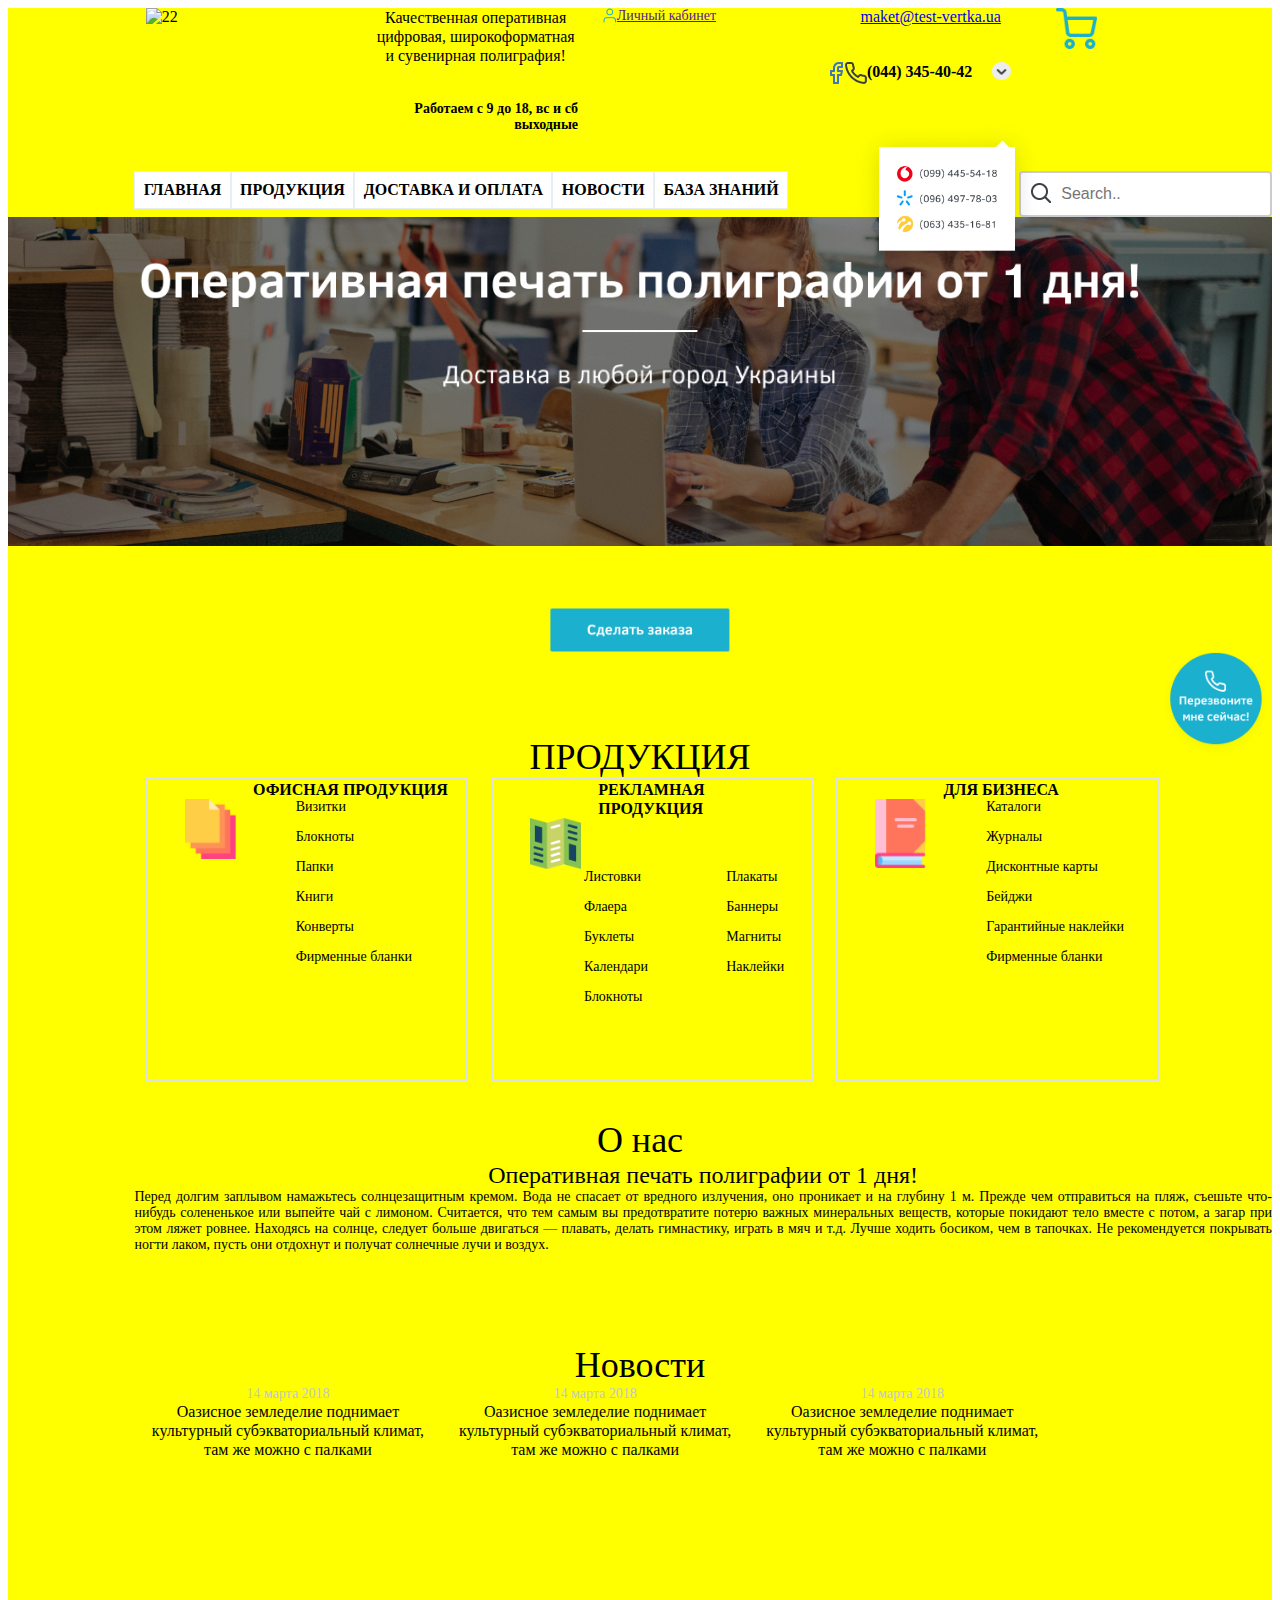
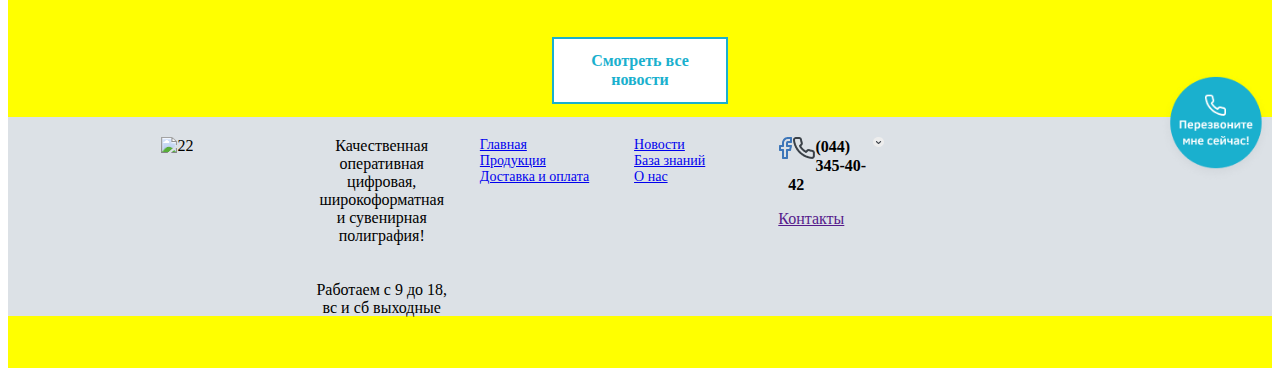
==== myPage/index.html @ 3abbef98 "make full page with all css for all width" ====
<!DOCTYPE html>
<html>
	<head>
	   <meta name="viewport" content="width=device-width, initial-scale=1" >
	  <link rel="stylesheet" href="style.css"type="text/css"/ 
	  <!--[if lt IE 9]>
    <script>
      var e = ("article,aside,figcaption,figure,footer,header,hgroup,nav,section,time").split(',');
      for (var i = 0; i < e.length; i++) {
        document.createElement(e[i]);
      }
    </script>
    <![endif]-->
  </head>
	  <body>
	  <div class="first">
	  
			<div class="header">
			<div class="row1p">
				<div id="up">
					<div class="littleh">
					<img class="print" src="img/logo.png" alt="22">
					</div>
					<div class="littleh">
					<span class="textnew">Качественная оперативная цифровая, широкоформатная и сувенирная полиграфия!</span><br><br>
					<span class="texthead"> Работаем с 9 до 18, вс и сб выходные </span>
					</div>
					<div class="littleh">
					<img class="left" src="img/user.png" alt="22">
					<a href="">
							<span id="room">Личный кабинет</span>
					</a>
					</div>
					<div class="littleh">
					<a href="maket@test-vertka.ua">
							<span>maket@test-vertka.ua</span>
						  </a>
						  <br>
						  <br>
						   <div id="phone">
						  <img class="left" src="img/facebook.png" alt="22">
						  <img class="left" src="img/phone.png" alt="22">
						  <img class="right" src="img/Group 2.png" alt="22">
						  <span class="phone">(044) 345-40-42</span>
						  
						  
						  </div>
						  
						  
					</div>
					<div class="littleh">
					<img id="shop"
					src="img/shopping-cart.png" alt="22">
					</div>
					</div>
					</div>
					
				</div>
		<div class="map">
		<div class="row1p">
					<div id="button2">
					
					
					<button class="button2">
							<span class="textdown">ГЛАВНАЯ</span>
						  </button>
					
					
					<button class="button2">
							<span class="textdown">ПРОДУКЦИЯ</span>
						  </button>
					
					
					<button class="button2">
							<span class="textdown">ДОСТАВКА И ОПЛАТА</span>
						  </button>
					
					
					<button class="button2">
							<span class="textdown">НОВОСТИ</span>
						  </button>
					
					
					
					<button class="button2">
							<span class="textdown" >БАЗА ЗНАНИЙ</span>
						  </button>
						 
					
					

					
				</div>
				</div>
		<img  id="Phonesimg"src="img/Phones.png" alt="22">
							<div id="search">
						<form>
							<input type="text" name="search" placeholder="Search..">
						</form>
					</div>
		<img  id="H1"src="img/H1 Text.png" alt="23">	
		<img id="H2" src="img/H2 Text.png" alt="23">
		<img id="imgbutt" src="img/Button_Big_hover.png" alt="23">
		<img  class="imgcall" src="img/Перезвоните мне.png" alt="22">
		
			<img id="imgLine" src="img/Line.png" alt="22">
		
		
		
		<img  id="Rectangleimg"src="img/Rectangle.png" alt="22">
		
		
		</div>
		<div class="product">
			<span id="toprod" class="maintext">ПРОДУКЦИЯ</span>
			<div class="row1p">
						<div class="littlep">
							<span class="mainprod">ОФИСНАЯ ПРОДУКЦИЯ</span>
							<div class="image">
								<img class="leftp" src="img/blank-page.png" alt="22">
							</div>
							<span class="prodtext">Визитки<p>Блокноты<p>Папки<p>Книги<p>Конверты<p>Фирменные бланки</span>
						</div>
						<div class="littlep">
							<span class="mainprod">РЕКЛАМНАЯ ПРОДУКЦИЯ</span>
							<div class="image">
								<img class="leftp" src="img/road-map.png" alt="22">
							</div>
							<div class="row2">
								<div class="row21">
									<span class="prodtext">Листовки<p>Флаера<p>Буклеты<p>Календари<p>Блокноты</span>
								</div>
								<div class="row21">
									<span class="prodtext">Плакаты<p>Баннеры<p>Магниты<p>Наклейки</span>
									
								</div>
							</div>
							</div>
						<div class="littlep">
							<span class="mainprod">ДЛЯ БИЗНЕСА</span>
							<div class="image">
								<img class="leftp" src="img/e-reader.png" alt="22">
							</div>
							<span class="prodtext">Каталоги<p>Журналы<p>Дисконтные карты<p>Бейджи<p>Гарантийные наклейки<p>Фирменные бланки</span>
						</div>
						
					</div>
				</div>
				
			<div class="about">
			<span id="topay" class="maintext" id="toabout">О нас</span>
			<div class="row1p">
			<span id="mainabout">Оперативная печать полиграфии от 1 дня!</span>
			<span id="textabout">Перед долгим заплывом намажьтесь солнцезащитным кремом. Вода не спасает от вредного излучения, оно проникает и на глубину 1 м.
Прежде чем отправиться на пляж, съешьте что-нибудь солененькое или выпейте чай с лимоном. Считается, что тем самым вы предотвратите потерю важных минеральных веществ, которые покидают тело вместе с потом, а загар при этом ляжет ровнее. Находясь на солнце, следует больше двигаться — плавать, делать гимнастику, играть в мяч и т.д. Лучше ходить босиком, чем в тапочках. Не рекомендуется покрывать ногти лаком, пусть они отдохнут и получат солнечные лучи и воздух.</span>
			</div>
			</div>
			<div class="news" >
			<span id="tonews" class="maintext">Новости</span>
			<div class="row1p">
					<div class="littlen">
						<span class="mainnew">14 марта 2018</span>
						
						<span class="textnew" >Оазисное земледелие поднимает культурный субэкваториальный климат, там же можно с палками</span>
						
					</div>
					<div class="littlen">
						<span class="mainnew">14 марта 2018</span>
						
						
								<span class="textnew">Оазисное земледелие поднимает культурный субэкваториальный климат, там же можно с палками</span>
								
							</div>
							
						
					<div class="littlen">
						<span class="mainnew">14 марта 2018</span>
						
						
								<span class="textnew">Оазисное земледелие поднимает культурный субэкваториальный климат, там же можно с палками</span>
					</div>
					
				</div>
		</div>
		<div id="butt">
		<button class="button1">Смотреть все новости</button>
		</div>
					
			<div class="footer">
			<img  class="imgcallf" src="img/Перезвоните мне.png" alt="22">
				<div class="row1p">
				<div class="littlef">
					<div class="print">
					<img src="img/logo.png" alt="22">
					</div>
					</div>
					<div class="littlef">
						<span class="none"class="textnew">Качественная оперативная цифровая, широкоформатная и сувенирная полиграфия!</span><br><br>
						<span class="none"class="texthead"> Работаем с 9 до 18, вс и сб выходные </span>
					</div>
					
					<div class="littlef">
					<a href="#tomain">
							<span id="room">Главная</span>
						  </a>
						  <a href="#toprod">
							<span id="room">Продукция</span>
						  </a>
						  <a href="#todeliv">
							<span id="room">Доставка и оплата</span>
						  </a>
					</div>
					<div class="littlef">
					<a href="#tonews">
							<span id="room">Новости</span>
						  </a>
						  <a href="#topay">
							<span id="room">База знаний</span>
						  </a>
						  <a href="#toabout">
							<span id="room">О нас</span>
						  </a>
					</div>
					<div class="littlef">
					<div id="phonef">
					<img class="left" src="img/facebook.png" alt="22">
						  <img class="left" src="img/phone.png" alt="22">
						  <img class="right" src="img/Group 2.png" alt="22">
						  <span class="phone">(044) 345-40-42</span>
						  <a href="">
							<p>Контакты</p>
						  </a>
						 </div> 
						  
					</div>
				</div>
			</div>
			</div>
			</div>
	  	   </body>
</html>
---- myPage/style.css ----
@media (min-width: 1000px) {
 .first{
	 background-color:yellow;
	max-width:1920px;
	min-height:1960px;
}
 .imgcall{
		width:9%;
	position: absolute;
        top: 442px;
        left: 85%;
        margin-right: -50%;
        transform: translate(-50%, -50%);
		height:auto;
	}
	.imgcallf{
		width:9%;
	position: absolute;
        top: 442px;
        left: 85%;
        margin-right: -50%;
        transform: translate(-50%, -50%);
		height:auto;
	}				

//-webkit-box-sizing:border-box;
/*-moz-box-sizing:border-box;
-box-sizing:border-box;*/





img{
	display:inline-block;
	height:auto;
}

span{
	display:block;
	margin:0 auto;
	text-align: center;
}
.footer{
	padding:20px;
	width: 100%px;
	height:159px;
	background-color: #DCE1E6;
	}
	.header{
	width: 100%;
	height:163px;
	}
	
	.product{
	width: 100%;
	height:383px;

	}
	.about{
	width: 100%;	
	height:225px;	
	}
	.news{
	width: 100%;
	height:280px;	
	}
	.row1p{
	
	margin-left:10%;
	}
	.littlep{
	float:left;
	width:25%;
	height:300px;
	margin-left:1%;
	margin-right:1%;
	border:	2px solid #DCE1E6;
	padding-left:3%;
	}
	.littlen{
	float:left;
	width:25%;
	height:25%;
	margin-left:1%;
margin-right:1%;
	}
	.littlen:hover{
	border: 2px solid #1AB0CE;
		
	}
	.littleh{
		float:left;
	width:18%;
margin-left:1%;
margin-right:1%;
border:	#DCE1E6;
	}
	.print{
		width:100%;
		height:auto;
	}
	.littlef{
		float:left;
	width:12%;
margin-left:1%;
margin-right:1%;
border:	#DCE1E6;
	}
	#up{
	height:120px;	
	}
	
	.downlit1{
	float:left;
	width:8%;
	border:	#DCE1E6;
	}
	.textdown{
	text-align:center;	
	}
	.phone{
	font-family:Clear Sans;
	font-weight:bold;
	font-size:16px;
	line-height:19px;
	text-align:left;
	margin-left: 10px;	
	margin-right: 10px;	
	}
	.row2{
	width:100%;	
	float:left;
	}
	.row21{
	width:50%;
	float:left;
	}
	.prodtext{
		font-family:Clear Sans;
		font-style:Regular;
		font-size:14px;
		line-height:16px;
		text-align:left;
		margin-left: 40%;	
				}
	.maintext{
					
		font-family:Clear Sans;
		font-style:Regular;
		font-size:36px;
		line-height:42px;
		text-align:center;
				}
	#mainabout{
				
		font-family:Clear Sans;
		font-style:Regular;
		font-size:24px;
		line-height:28px;
		text-align:center;
				}
				#textabout{
		font-family:Clear Sans;
		font-style:Regular;
		font-size:14px;
		line-height:16px;
		text-align:justify;
					
				}
				.mainprod{
		font-family:Clear Sans;
		font-weight:bold;
		font-size:16px;
		line-height:19px;
		text-align:left;
		margin-left: 25%;		
				}
				.mainnew{
		font-family:Clear Sans;
		font-style:Regular;
		font-size:14px;
		line-height:16px;
		text-align:center;
		color:#BEC7D1;
				}
				.textnew{
		font-family:Clear Sans;
		font-style:Regular;
		font-size:16px;
		line-height:19px;
		text-align:center;
				}
				.textnew:hover{
		color: #1AB0CE;
		text-decoration: underline;
				}
				#room{
		 margin-left: 10px;	
		font-family:Clear Sans;
		font-style:Regular;
		font-size:14px;
		line-height:16px;
		text-align:justify;
				}
				.texthead{
		font-family:Clear Sans;
		font-weight:bold;
		font-size:14px;
		line-height:16px;
		text-align:right;
				}
				#butt{
				text-align: center;	
				
				}
				.button1 {
				width:14%;	
		font-family: Clear Sans;
		font-weight: Bold;
		font-size: 16px;
		line-height: 19px;
		text-align: Center;			
		position: relative;
		display: inline-block;
		margin: 0 auto;
		padding:1%;
		margin:1%;
		background-color: white;
		color: #1AB0CE;
		border: 2px solid #1AB0CE;
		text-align:center;
				}
				.button2 {
					
	 display: inline; /* Отображать как строчный элемент */
     font-family:Clear Sans;
	font-weight:bold;
	font-size:16px;
	line-height:19px;
	text-align:center;
    padding: 1%;				
	float: left;
	background-color: white;
    border: 1px solid #E8EDF2;
				}
			.button2:hover {
border: 1px solid #1AB0CE;
color: #1AB0CE;
}

#button2{
	
	width:74%;
text-align:left;
float:left;

}	
	.left{
	float:left;	
	margin-left:1%;
		}
	.leftp{
		width:18%;
	float:left;	
	margin-left:1%;
	height:auto;
	}
	.right{
		width:10%;
	float:right;
margin-left:1%;	
height:auto;
	}
	#imgbutt{
		width:14%;
	position: absolute;
        top: 70%;
        left: 50%;
        margin-right: -50%;
        transform: translate(-50%, -50%);
		height:auto;
	}
	.imgcall{
		width:9%;
	position: absolute;
        margin-top:260px;
        left: 95%;
        margin-right: -50%;
        transform: translate(-50%, -50%);
		height:auto;
	}
	.imgcallf{
		width:9%;
		position: absolute;
       top:1726px;
        left: 95%;
        margin-right: -50%;
        transform: translate(-50%, -50%);	
		height:auto;
	}
	#imgLine{
	width:9%;		
	position: absolute;
        margin-top: 160px;
        left: 50%;
        margin-right: -50%;
        transform: translate(-50%, -50%);
		height:auto;
	}
	
	.map{
	width: 100%;
	height:565px;
	
	}
	
	
	#shop{
	width:20%;
	height:auto;	
	}
	#Rectangleimg{
width:100%;	
margin:0 10px 10px 0;	
height:auto;
	}
	#Phonesimg{
	width:15%;		
	position: absolute;
        top: 22%;
        left: 74%;
        margin-right: -50%;
        transform: translate(-50%, -50%);	
		height:auto;
	}
	#phone{
	width:89%;	
	}
	#phonef{
	width:80%;	
	}
	input[type=text] {
    width: 100%;
    box-sizing: border-box;
    border: 2px solid #ccc;
    border-radius: 4px;
    font-size: 16px;
    background-color: white;
    background-image: url('img/search.png');
    background-position: 10px 10px; 
    background-repeat: no-repeat;
    padding: 12px 20px 12px 40px;
}
#search{
float:right;
	width:20%;
}
#H1{
width:78%;
	position: absolute;
       
		margin-top:113px;
        left: 50%;
        margin-right: -50%;
        transform: translate(-50%, -50%);
		height:auto;	
}
#H2{
width:48%;
	position: absolute;
        margin-top:201px;
        left: 50%;
        margin-right: -50%;
        transform: translate(-50%, -50%);
		height:auto;	
}
}

/*ноутбуки*/
@media (min-width: 768px) and (max-width: 999px) {
 .first{
	background-color:red;
	max-width:990px;
	min-height:1515px;
	
} 
.header{
	width: 100%;
	height:163px;
	}
 .map{
	width: 100%;
	height:310px;
	}
	#imgbutt{
		width:14%;
	position: absolute;
        top: 61%;
        left: 50%;
        margin-right: -50%;
        transform: translate(-50%, -50%);
		height:auto;
	}
	#imgLine{
	width:9%;		
	position: absolute;
        margin-top: 138px;
        left: 50%;
        margin-right: -50%;
        transform: translate(-50%, -50%);
		height:auto;
	}
.littlep{
	float:left;
	width:25%;
	height:264px;
	margin-left:1%;
	margin-right:1%;
	border:	2px solid #DCE1E6;
	padding-left:3%;
	}
	.product{
	width: 100%;
	height:310px;

	}
	.about{
	width: 100%;	
	height:200px;	
	}
	.row1p{
	
	margin-left:10%;
	}
	.news{
	width: 100%;
	height:187px;	
	}
	.button1 {
				width:23%;	
		font-family: Clear Sans;
		font-weight: Bold;
		font-size: 16px;
		line-height: 19px;
		text-align: Center;			
		position: relative;
		display: inline-block;
		margin: 0 auto;
		padding:1%;
		margin:1%;
		background-color: white;
		color: #1AB0CE;
		border: 2px solid #1AB0CE;
		text-align:center;
				}
				.footer{
	padding:10px;
	width: 100%;
	height:100px;
	background-color: #DCE1E6;
}
.button2 {
					
	 display: inline; /* Отображать как строчный элемент */
     font-family:Clear Sans;
	font-weight:bold;
	font-size:8px;
	line-height:19px;
	text-align:center;
    padding: 1%;				
	float: left;
	background-color: white;
    border: 1px solid #E8EDF2;
				}
				#phone{
	width:30%;	
	}
	.littlen{
	float:left;
	width:25%;
	height:25%;
	margin-left:1%;
margin-right:1%;
	}
	.littlen:hover{
	border: 2px solid #1AB0CE;
		
	}
	.littleh{
		float:left;
	width:18%;
margin-left:1%;
margin-right:1%;
border:	#DCE1E6;
	}
	.print{
		width:100%;
		height:auto;
	}
	.littlef{
		float:left;
	width:12%;
margin-left:1%;
margin-right:1%;
border:	#DCE1E6;
	}
	#up{
	height:120px;	
	}
	
	.downlit1{
	float:left;
	width:8%;
	border:	#DCE1E6;
	}
	.textdown{
	text-align:center;	
	}
	.phone{
	font-family:Clear Sans;
	font-weight:bold;
	font-size:10px;
	line-height:19px;
	text-align:left;
	margin-left: 10px;	
	margin-right: 10px;	
	}
.row2{
	width:100%;	
	float:left;
	}
	.row21{
	width:50%;
	float:left;
	}
	.prodtext{
		font-family:Clear Sans;
		font-style:Regular;
		font-size:14px;
		line-height:16px;
		text-align:left;
		margin-left: 40%;	
				}
	.maintext{
					
		font-family:Clear Sans;
		font-style:Regular;
		font-size:36px;
		line-height:42px;
		text-align:center;
				}
	#mainabout{
				
		font-family:Clear Sans;
		font-style:Regular;
		font-size:24px;
		line-height:28px;
		text-align:center;
				}
				#textabout{
		font-family:Clear Sans;
		font-style:Regular;
		font-size:14px;
		line-height:16px;
		text-align:justify;
					
				}
				.mainprod{
		font-family:Clear Sans;
		font-weight:bold;
		font-size:16px;
		line-height:19px;
		text-align:left;
		margin-left: 25%;		
				}
				.mainnew{
		font-family:Clear Sans;
		font-style:Regular;
		font-size:14px;
		line-height:16px;
		text-align:center;
		color:#BEC7D1;
				}
				.textnew{
		font-family:Clear Sans;
		font-style:Regular;
		font-size:16px;
		line-height:19px;
		text-align:center;
				}
				.textnew:hover{
		color: #1AB0CE;
		text-decoration: underline;
				}
				#room{
		 margin-left: 10px;	
		font-family:Clear Sans;
		font-style:Regular;
		font-size:14px;
		line-height:16px;
		text-align:justify;
				}
				.texthead{
		font-family:Clear Sans;
		font-weight:bold;
		font-size:14px;
		line-height:16px;
		text-align:right;
				}
				#butt{
				text-align: center;	
				
				}
.imgcall{
		width:9%;
	position: absolute;
        top: 6%;
        left: 85%;
        margin-right: -50%;
        transform: translate(-50%, -50%);
		height:auto;
	}
	.imgcallf{
		width:9%;
	position: absolute;
        top: 442px;
        left: 85%;
        margin-right: -50%;
        transform: translate(-50%, -50%);
		height:auto;
	}
	#shop{
	width:20%;
	height:auto;	
	}
	#Rectangleimg{
width:100%;	
margin:0 10px 10px 0;	
height:auto;
	}
	#Phonesimg{
	width:15%;		
	position: absolute;
        top: 22%;
        left: 74%;
        margin-right: -50%;
        transform: translate(-50%, -50%);	
		height:auto;
	}
	#phone{
	width:60%;	
	}
	#phonef{
	width:80%;	
	}
	input[type=text] {
    width: 100%;
    box-sizing: border-box;
    border: 2px solid #ccc;
    border-radius: 4px;
    font-size: 16px;
    background-color: white;
    background-image: url('img/search.png');
    background-position: 10px 10px; 
    background-repeat: no-repeat;
    padding: 12px 20px 12px 40px;
}
#search{
float:right;
	width:20%;
}
#H1{
width:78%;
	position: absolute;
       
		margin-top:113px;
        left: 50%;
        margin-right: -50%;
        transform: translate(-50%, -50%);
		height:auto;	
}
#H2{
width:48%;
	position: absolute;
        margin-top:164px;
        left: 50%;
        margin-right: -50%;
        transform: translate(-50%, -50%);
		height:auto;	
}
}	
/*планшеты*/
@media (min-width: 487px) and (max-width: 767px) {
 
	
.first{
	background-color:blue;
	max-width:760px;
	
}
.row1p{
	
	margin-left:2%;
	}
	.header{
	width: 100%;
	height:163px;
	}
	.map{
	width: 100%;
	height:281px;
	}
.littlep{
	float:left;
	width:25%;
	height:264px;
	margin-left:1%;
	margin-right:1%;
	border:	2px solid #DCE1E6;
	padding-left:3%;
	}
	#imgbutt{
		width:14%;
	position: absolute;
        top: 64%;
        left: 50%;
        margin-right: -50%;
        transform: translate(-50%, -50%);
		height:auto;
	}
	.product{
	width: 100%;
	height:310px;

	}
	.about{
	width: 100%;	
	height:196px;	
	}
	.news{
	width: 100%;
	height:155px;	
	}
	.button1 {
		width:25%;	
		font-family: Clear Sans;
		font-weight: Bold;
		font-size: 16px;
		line-height: 19px;
		text-align: Center;			
		position: relative;
		display: inline-block;
		margin: 0 auto;
		padding:1%;
		margin:1%;
		background-color: white;
		color: #1AB0CE;
		border: 2px solid #1AB0CE;
		text-align:center;
				}
				.row2{
	width:100%;	
	float:left;
	}
	.row21{
	width:50%;
	float:left;
	}
	.prodtext{
		font-family:Clear Sans;
		font-style:Regular;
		font-size:14px;
		line-height:16px;
		text-align:left;
		margin-left: 40%;	
				}
	.maintext{
					
		font-family:Clear Sans;
		font-style:Regular;
		font-size:36px;
		line-height:42px;
		text-align:center;
				}
	#mainabout{
				
		font-family:Clear Sans;
		font-style:Regular;
		font-size:24px;
		line-height:28px;
		text-align:center;
				}
				#textabout{
		font-family:Clear Sans;
		font-style:Regular;
		font-size:14px;
		line-height:16px;
		text-align:justify;
					
				}
				.mainprod{
		font-family:Clear Sans;
		font-weight:bold;
		font-size:16px;
		line-height:19px;
		text-align:left;
		margin-left: 25%;		
				}
				.mainnew{
		font-family:Clear Sans;
		font-style:Regular;
		font-size:14px;
		line-height:16px;
		text-align:center;
		color:#BEC7D1;
				}
				.textnew{
		font-family:Clear Sans;
		font-style:Regular;
		font-size:16px;
		line-height:19px;
		text-align:center;
				}
				.textnew:hover{
		color: #1AB0CE;
		text-decoration: underline;
				}
				#room{
		 margin-left: 10px;	
		font-family:Clear Sans;
		font-style:Regular;
		font-size:14px;
		line-height:16px;
		text-align:justify;
				}
				.texthead{
		font-family:Clear Sans;
		font-weight:bold;
		font-size:14px;
		line-height:16px;
		text-align:right;
				}
				#butt{
				text-align: center;	
				
				}
				#shop{
	width:20%;
	height:auto;	
	}
	#Rectangleimg{
width:100%;	
margin:0 10px 10px 0;	
height:auto;
	}
	#Phonesimg{
	width:15%;		
	position: absolute;
        top: 22%;
        left: 74%;
        margin-right: -50%;
        transform: translate(-50%, -50%);	
		height:auto;
	}
				.footer{
	padding:10px;
	width: 100%;
	height:100px;
	background-color: #DCE1E6;
}
.littlen{
	float:left;
	width:25%;
	height:25%;
	margin-left:1%;
margin-right:1%;
	}
	.littlen:hover{
	border: 2px solid #1AB0CE;
		
	}
	.littleh{
		float:left;
	width:18%;
margin-left:1%;
margin-right:1%;
border:	#DCE1E6;
	}
	.print{
		width:100%;
		height:auto;
	}
	.littlef{
		float:left;
	width:16%;
margin-left:1%;
margin-right:1%;
border:	#DCE1E6;
	}
	#up{
	height:120px;	
	}
	
	.downlit1{
	float:left;
	width:8%;
	border:	#DCE1E6;
	}
	.textdown{
	text-align:center;	
	}
.button2 {
					
	 display: inline; /* Отображать как строчный элемент */
     font-family:Clear Sans;
	font-weight:bold;
	font-size:8px;
	line-height:19px;
	text-align:center;
    padding: 1%;				
	float: left;
	background-color: white;
    border: 1px solid #E8EDF2;
				}
				#phone{
	width:30%;	
	}
	.phone{
	font-family:Clear Sans;
	font-weight:bold;
	font-size:10px;
	line-height:19px;
	text-align:left;
	margin-left: 10px;	
	margin-right: 10px;	
	}

.imgcall{
		width:9%;
	position: absolute;
        margin-top: 225px;
        left: 94%;
        margin-right: -50%;
        transform: translate(-50%, -50%);
		height:auto;
	}
	.imgcallf{
		width:9%;
	position: absolute;
        top: 1184px;
        left: 94%;
        margin-right: -50%;
        transform: translate(-50%, -50%);
		height:auto;
	}
#imgLine{
	width:9%;		
	position: absolute;
        margin-top: 92px;
        left: 50%;
        margin-right: -50%;
        transform: translate(-50%, -50%);
		height:auto;
	}
.button2:hover {
border: 1px solid #1AB0CE;
color: #1AB0CE;
}

#button2{
	
	width:74%;
text-align:left;
float:left;

}	
	.left{
	float:left;	
	margin-left:1%;
		}
	.leftp{
		width:18%;
	float:left;	
	margin-left:1%;
	height:auto;
	}
	.right{
		width:10%;
	float:right;
margin-left:1%;	
height:auto;
	}	
	#phonef{
	width:80%;	
	}
	input[type=text] {
    width: 100%;
    box-sizing: border-box;
    border: 2px solid #ccc;
    border-radius: 4px;
    font-size: 16px;
    background-color: white;
    background-image: url('img/search.png');
    background-position: 10px 10px; 
    background-repeat: no-repeat;
    padding: 12px 20px 12px 40px;
}
#search{
float:right;
	width:20%;
}
#H1{
width:78%;
	position: absolute;
       
		margin-top:69px;
        left: 50%;
        margin-right: -50%;
        transform: translate(-50%, -50%);
		height:auto;	
}
#H2{
width:48%;
	position: absolute;
        margin-top:116px;
        left: 50%;
        margin-right: -50%;
        transform: translate(-50%, -50%);
		height:auto;	
}
.none{
display:none;	
}
}

/*смартфоны*/
@media (max-width: 480px) {
  
	

.first{
	background-color:pink;
	max-width:460px;
	min-height:600px;
}
.row1p{
	margin-left:1%;
	float:left;
	}
.map{
	width: 100%;
	height:281px;	
		}
	
	.header{
	width: 100%;
	height:163px;
	}
	
	.product{
	width: 100%;
	height:383px;

	}
	.about{
	width: 100%;	
	height:253px;	
	}
	.news{
	width: 100%;
	height:280px;	
	}
.littlep{
	float:left;
	width:25%;
	height:300px;
	margin-left:1%;
	margin-right:1%;
	border:	2px solid #DCE1E6;
	padding-left:3%;
	}
	.littlen{
	float:left;
	width:25%;
	height:25%;
	margin-left:1%;
margin-right:1%;
	}
	.littlen:hover{
	border: 2px solid #1AB0CE;
		
	}
	.littleh{
		float:left;
	width:18%;
margin-left:1%;
margin-right:1%;
border:	#DCE1E6;
	}
	.print{
		width:100%;
		height:auto;
	}
	.littlef{
		float:left;
	width:15%;
margin-left:1%;
margin-right:1%;
border:	#DCE1E6;
	}
	.row2{
	width:100%;	
	float:left;
	}
	.row21{
	width:50%;
	float:left;
	}
	.prodtext{
		font-family:Clear Sans;
		font-style:Regular;
		font-size:14px;
		line-height:16px;
		text-align:left;
		margin-left: 40%;	
				}
	.maintext{
					
		font-family:Clear Sans;
		font-style:Regular;
		font-size:36px;
		line-height:42px;
		text-align:center;
				}
	#mainabout{
				
		font-family:Clear Sans;
		font-style:Regular;
		font-size:24px;
		line-height:28px;
		text-align:center;
				}
				#textabout{
		font-family:Clear Sans;
		font-style:Regular;
		font-size:14px;
		line-height:16px;
		text-align:justify;
					
				}
				.mainprod{
		font-family:Clear Sans;
		font-weight:bold;
		font-size:16px;
		line-height:19px;
		text-align:left;
		margin-left: 0%;		
				}
				.mainnew{
		font-family:Clear Sans;
		font-style:Regular;
		font-size:14px;
		line-height:16px;
		text-align:center;
		color:#BEC7D1;
				}
				.textnew{
		font-family:Clear Sans;
		font-style:Regular;
		font-size:16px;
		line-height:19px;
		text-align:center;
				}
				.textnew:hover{
		color: #1AB0CE;
		text-decoration: underline;
				}
				#room{
		 margin-left: 10px;	
		font-family:Clear Sans;
		font-style:Regular;
		font-size:14px;
		line-height:16px;
		text-align:justify;
				}
				.texthead{
		font-family:Clear Sans;
		font-weight:bold;
		font-size:14px;
		line-height:16px;
		text-align:right;
				}
				#butt{
				text-align: center;	
				
				}
				.button2:hover {
border: 1px solid #1AB0CE;
color: #1AB0CE;
}

#button2{
	
	width:74%;
text-align:left;
float:left;

}	
	.left{
	float:left;	
	margin-left:1%;
		}
	.leftp{
		width:18%;
	float:left;	
	margin-left:1%;
	height:auto;
	}
	.right{
		width:10%;
	float:right;
margin-left:1%;	
height:auto;
	}
	#imgbutt{
		width:14%;
	position: absolute;
        top: 60%;
        left: 50%;
        margin-right: -50%;
        transform: translate(-50%, -50%);
		height:auto;
	}
	.imgcall{
		width:9%;
	position: absolute;
        margin-top:221px;
        left: 91%;
        margin-right: -50%;
        transform: translate(-50%, -50%);
		height:auto;
	}
	.imgcallf{
		width:9%;
		position: absolute;
       top:1428px;
        left: 95%;
        margin-right: -50%;
        transform: translate(-50%, -50%);	
		height:auto;
	}
	#up{
	height:120px;	
	}
	
	.downlit1{
	float:left;
	width:8%;
	border:	#DCE1E6;
	}
	.textdown{
	text-align:center;	
	}	
		#H1{
width:78%;
	position: absolute;
       
		margin-top:128px;
        left: 50%;
        margin-right: -50%;
        transform: translate(-50%, -50%);
		height:auto;	
}
#H2{
width:48%;
	position: absolute;
        margin-top:160px;
        left: 50%;
        margin-right: -50%;
        transform: translate(-50%, -50%);
		height:auto;	
}
#imgLine {
    width: 9%;
    position: absolute;
    margin-top: 143px;
    left: 50%;
    margin-right: -50%;
    transform: translate(-50%, -50%);
    height: auto;
}
#phonef{
	width:80%;
	display:none;
	}
	input[type=text] {
    width: 100%;
    box-sizing: border-box;
    border: 2px solid #ccc;
    border-radius: 4px;
    font-size: 16px;
    background-color: white;
    background-image: url('img/search.png');
    background-position: 10px 10px; 
    background-repeat: no-repeat;
    padding: 12px 20px 12px 40px;
}
#search{
float:right;
	width:20%;
}
#shop{
	width:20%;
	height:auto;	
	}
	#Rectangleimg{
width:100%;	
margin:0 10px 10px 0;	
height:auto;
	}
	#Phonesimg{
	width:15%;		
	position: absolute;
        top: 22%;
        left: 74%;
        margin-right: -50%;
        transform: translate(-50%, -50%);	
		height:auto;
	}	
.button1 {
		width:40%;	
		font-family: Clear Sans;
		font-weight: Bold;
		font-size: 16px;
		line-height: 19px;
		text-align: Center;			
		position: relative;
		display: inline-block;
		margin: 0 auto;
		padding:1%;
		margin:1%;
		background-color: white;
		color: #1AB0CE;
		border: 2px solid #1AB0CE;
		text-align:center;
				}
.footer{
	padding:10px;
	width: 100%;
	height:100px;
	background-color: #DCE1E6;
}
.button2 {
					
	 display: inline; /* Отображать как строчный элемент */
     font-family:Clear Sans;
	font-weight:bold;
	font-size:8px;
	line-height:19px;
	text-align:center;
    padding: 1%;				
	float: left;
	background-color: white;
    border: 1px solid #E8EDF2;
				}
				#phone{
	width:30%;	
	}
	.phone{
	font-family:Clear Sans;
	font-weight:bold;
	font-size:10px;
	line-height:19px;
	text-align:left;
	margin-left: 10px;	
	margin-right: 10px;	
	}
	.none{
display:none;	
}
	}
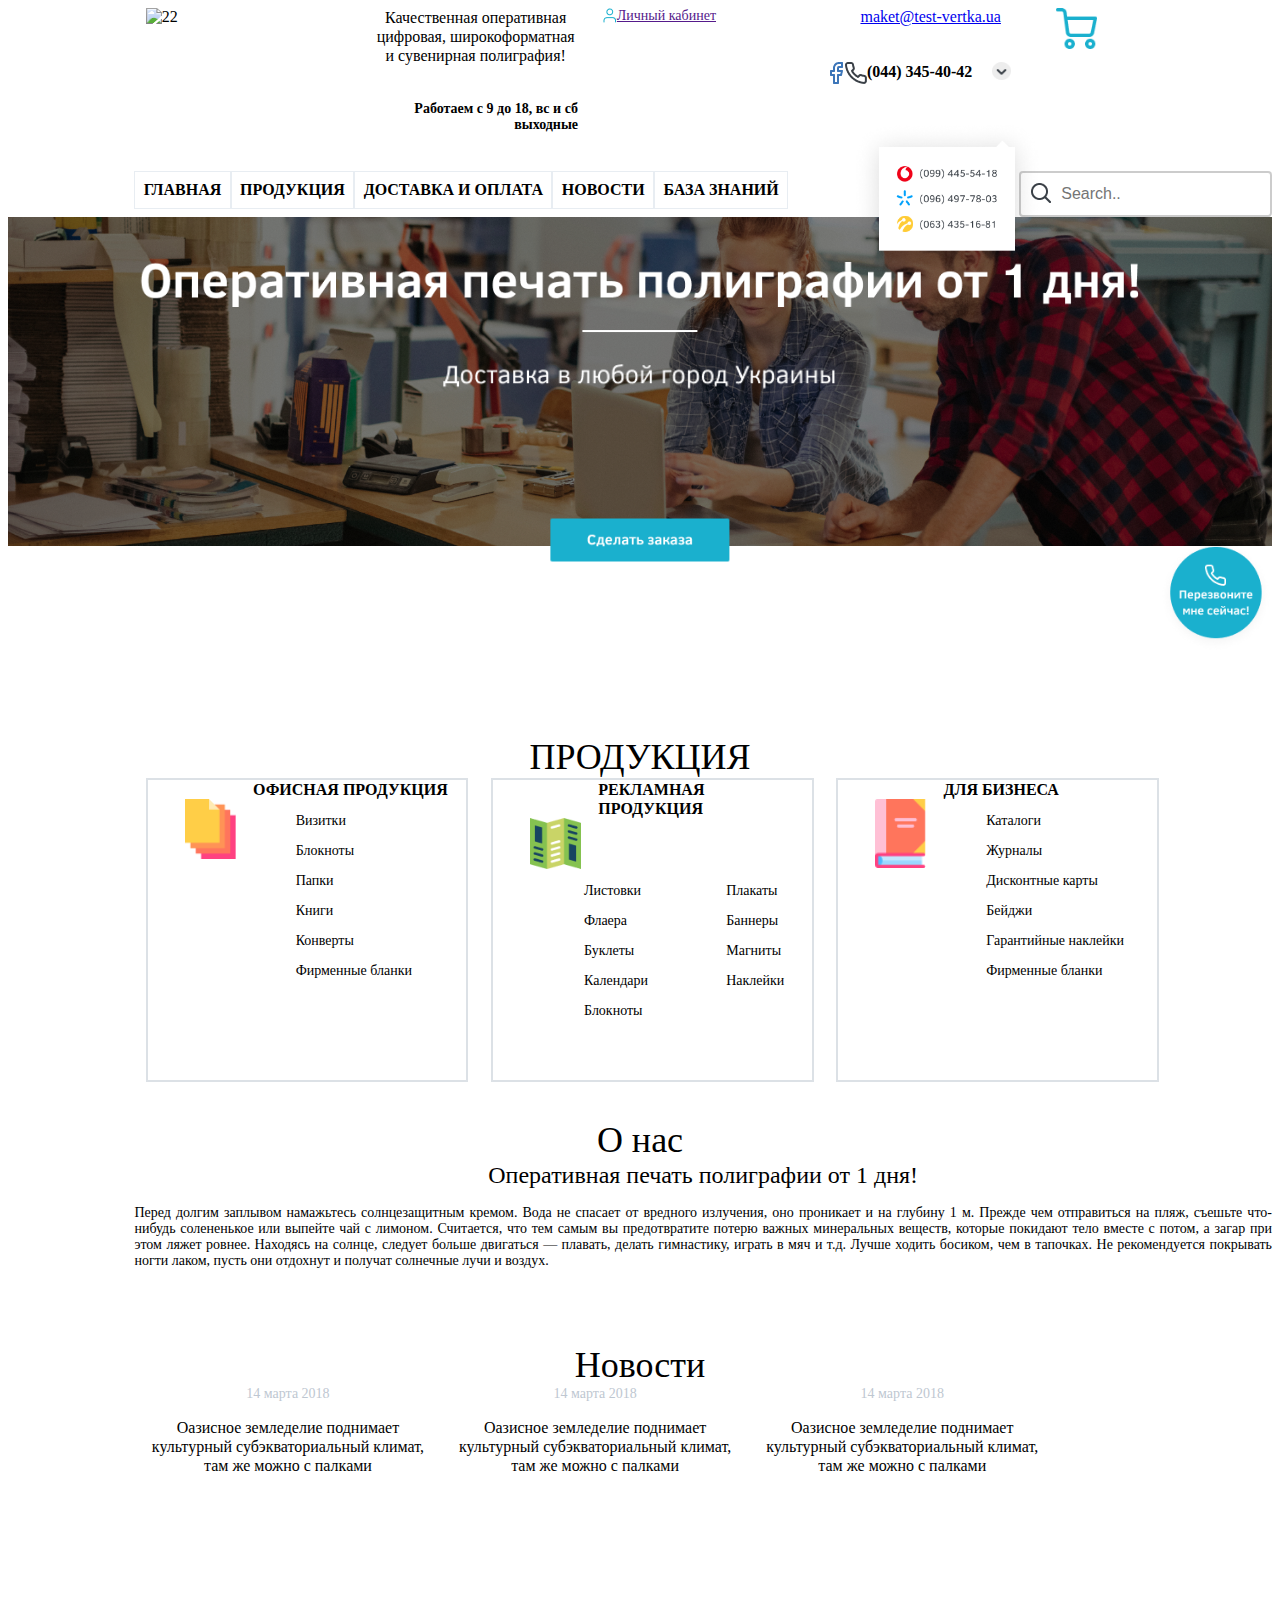
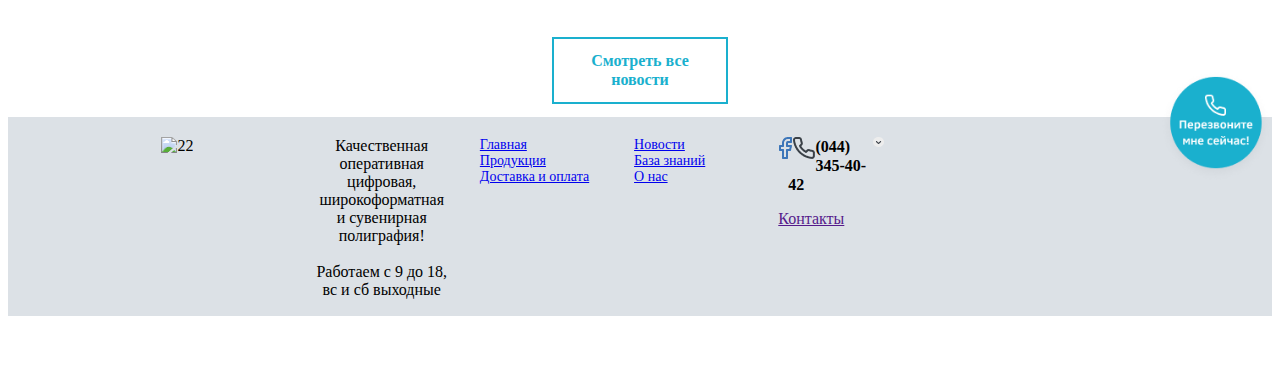
==== commit ee29bef7: "make some fix" ====
--- a/myPage/index.html
+++ b/myPage/index.html
@@ -119,7 +119,7 @@
 							<div class="image">
 								<img class="leftp" src="img/blank-page.png" alt="22">
 							</div>
-							<span class="prodtext">Визитки<p>Блокноты<p>Папки<p>Книги<p>Конверты<p>Фирменные бланки</span>
+							<span class="prodtext"><p>Визитки<p>Блокноты<p>Папки<p>Книги<p>Конверты<p>Фирменные бланки</span>
 						</div>
 						<div class="littlep">
 							<span class="mainprod">РЕКЛАМНАЯ ПРОДУКЦИЯ</span>
@@ -128,10 +128,10 @@
 							</div>
 							<div class="row2">
 								<div class="row21">
-									<span class="prodtext">Листовки<p>Флаера<p>Буклеты<p>Календари<p>Блокноты</span>
+									<span class="prodtext"><p>Листовки<p>Флаера<p>Буклеты<p>Календари<p>Блокноты</span>
 								</div>
 								<div class="row21">
-									<span class="prodtext">Плакаты<p>Баннеры<p>Магниты<p>Наклейки</span>
+									<span class="prodtext"><p>Плакаты<p>Баннеры<p>Магниты<p>Наклейки</span>
 									
 								</div>
 							</div>
@@ -141,7 +141,7 @@
 							<div class="image">
 								<img class="leftp" src="img/e-reader.png" alt="22">
 							</div>
-							<span class="prodtext">Каталоги<p>Журналы<p>Дисконтные карты<p>Бейджи<p>Гарантийные наклейки<p>Фирменные бланки</span>
+							<span class="prodtext"><p>Каталоги<p>Журналы<p>Дисконтные карты<p>Бейджи<p>Гарантийные наклейки<p>Фирменные бланки</span>
 						</div>
 						
 					</div>
@@ -151,7 +151,7 @@
 			<span id="topay" class="maintext" id="toabout">О нас</span>
 			<div class="row1p">
 			<span id="mainabout">Оперативная печать полиграфии от 1 дня!</span>
-			<span id="textabout">Перед долгим заплывом намажьтесь солнцезащитным кремом. Вода не спасает от вредного излучения, оно проникает и на глубину 1 м.
+			<p><span id="textabout">Перед долгим заплывом намажьтесь солнцезащитным кремом. Вода не спасает от вредного излучения, оно проникает и на глубину 1 м.
 Прежде чем отправиться на пляж, съешьте что-нибудь солененькое или выпейте чай с лимоном. Считается, что тем самым вы предотвратите потерю важных минеральных веществ, которые покидают тело вместе с потом, а загар при этом ляжет ровнее. Находясь на солнце, следует больше двигаться — плавать, делать гимнастику, играть в мяч и т.д. Лучше ходить босиком, чем в тапочках. Не рекомендуется покрывать ногти лаком, пусть они отдохнут и получат солнечные лучи и воздух.</span>
 			</div>
 			</div>
@@ -161,14 +161,14 @@
 					<div class="littlen">
 						<span class="mainnew">14 марта 2018</span>
 						
-						<span class="textnew" >Оазисное земледелие поднимает культурный субэкваториальный климат, там же можно с палками</span>
+						<p><span class="textnew" >Оазисное земледелие поднимает культурный субэкваториальный климат, там же можно с палками</span>
 						
 					</div>
 					<div class="littlen">
 						<span class="mainnew">14 марта 2018</span>
 						
 						
-								<span class="textnew">Оазисное земледелие поднимает культурный субэкваториальный климат, там же можно с палками</span>
+								<p><span class="textnew">Оазисное земледелие поднимает культурный субэкваториальный климат, там же можно с палками</span>
 								
 							</div>
 							
@@ -177,7 +177,7 @@
 						<span class="mainnew">14 марта 2018</span>
 						
 						
-								<span class="textnew">Оазисное земледелие поднимает культурный субэкваториальный климат, там же можно с палками</span>
+								<p><span class="textnew">Оазисное земледелие поднимает культурный субэкваториальный климат, там же можно с палками</span>
 					</div>
 					
 				</div>
@@ -190,12 +190,10 @@
 			<img  class="imgcallf" src="img/Перезвоните мне.png" alt="22">
 				<div class="row1p">
 				<div class="littlef">
-					<div class="print">
-					<img src="img/logo.png" alt="22">
-					</div>
-					</div>
-					<div class="littlef">
-						<span class="none"class="textnew">Качественная оперативная цифровая, широкоформатная и сувенирная полиграфия!</span><br><br>
+					<img class="print" src="img/logo.png" alt="22">
+				</div>
+					<div class="littlef">
+						<span class="none"class="textnew">Качественная оперативная цифровая, широкоформатная и сувенирная полиграфия!</span><br>
 						<span class="none"class="texthead"> Работаем с 9 до 18, вс и сб выходные </span>
 					</div>
 					
--- a/myPage/style.css
+++ b/myPage/style.css
@@ -1,26 +1,25 @@
 @media (min-width: 1000px) {
  .first{
-	 background-color:yellow;
 	max-width:1920px;
 	min-height:1960px;
 }
  .imgcall{
-		width:9%;
+	width:9%;
 	position: absolute;
-        top: 442px;
-        left: 85%;
-        margin-right: -50%;
-        transform: translate(-50%, -50%);
-		height:auto;
+	top: 442px;
+	left: 85%;
+	margin-right: -50%;
+	transform: translate(-50%, -50%);
+	height:auto;
 	}
 	.imgcallf{
-		width:9%;
+	width:9%;
 	position: absolute;
-        top: 442px;
-        left: 85%;
-        margin-right: -50%;
-        transform: translate(-50%, -50%);
-		height:auto;
+	top: 442px;
+	left: 85%;
+	margin-right: -50%;
+	transform: translate(-50%, -50%);
+	height:auto;
 	}				
 
 //-webkit-box-sizing:border-box;
@@ -90,22 +89,22 @@
 		
 	}
 	.littleh{
-		float:left;
+	float:left;
 	width:18%;
-margin-left:1%;
-margin-right:1%;
-border:	#DCE1E6;
+	margin-left:1%;
+	margin-right:1%;
+	border:	#DCE1E6;
 	}
 	.print{
 		width:100%;
 		height:auto;
 	}
 	.littlef{
-		float:left;
+	float:left;
 	width:12%;
-margin-left:1%;
-margin-right:1%;
-border:	#DCE1E6;
+	margin-left:1%;
+	margin-right:1%;
+	border:	#DCE1E6;
 	}
 	#up{
 	height:120px;	
@@ -252,8 +251,8 @@
 #button2{
 	
 	width:74%;
-text-align:left;
-float:left;
+	text-align:left;
+	float:left;
 
 }	
 	.left{
@@ -262,20 +261,20 @@
 		}
 	.leftp{
 		width:18%;
-	float:left;	
-	margin-left:1%;
+		float:left;	
+		margin-left:1%;
+		height:auto;
+	}
+	.right{
+	width:10%;
+	float:right;
+	margin-left:1%;	
 	height:auto;
-	}
-	.right{
-		width:10%;
-	float:right;
-margin-left:1%;	
-height:auto;
 	}
 	#imgbutt{
 		width:14%;
-	position: absolute;
-        top: 70%;
+		position: absolute;
+        top: 60%;
         left: 50%;
         margin-right: -50%;
         transform: translate(-50%, -50%);
@@ -283,8 +282,8 @@
 	}
 	.imgcall{
 		width:9%;
-	position: absolute;
-        margin-top:260px;
+		position: absolute;
+        margin-top:12%;
         left: 95%;
         margin-right: -50%;
         transform: translate(-50%, -50%);
@@ -293,15 +292,15 @@
 	.imgcallf{
 		width:9%;
 		position: absolute;
-       top:1726px;
+        top:1726px;
         left: 95%;
         margin-right: -50%;
         transform: translate(-50%, -50%);	
 		height:auto;
 	}
 	#imgLine{
-	width:9%;		
-	position: absolute;
+		width:9%;		
+		position: absolute;
         margin-top: 160px;
         left: 50%;
         margin-right: -50%;
@@ -326,8 +325,8 @@
 height:auto;
 	}
 	#Phonesimg{
-	width:15%;		
-	position: absolute;
+		width:15%;		
+		position: absolute;
         top: 22%;
         left: 74%;
         margin-right: -50%;
@@ -353,22 +352,21 @@
     padding: 12px 20px 12px 40px;
 }
 #search{
-float:right;
+	float:right;
 	width:20%;
 }
 #H1{
-width:78%;
+	width:78%;
 	position: absolute;
-       
-		margin-top:113px;
-        left: 50%;
-        margin-right: -50%;
-        transform: translate(-50%, -50%);
-		height:auto;	
+	margin-top:113px;
+	left: 50%;
+	margin-right: -50%;
+	transform: translate(-50%, -50%);
+	height:auto;	
 }
 #H2{
-width:48%;
-	position: absolute;
+		width:48%;
+		position: absolute;
         margin-top:201px;
         left: 50%;
         margin-right: -50%;
@@ -380,7 +378,6 @@
 /*ноутбуки*/
 @media (min-width: 768px) and (max-width: 999px) {
  .first{
-	background-color:red;
 	max-width:990px;
 	min-height:1515px;
 	
@@ -395,7 +392,7 @@
 	}
 	#imgbutt{
 		width:14%;
-	position: absolute;
+		position: absolute;
         top: 61%;
         left: 50%;
         margin-right: -50%;
@@ -403,8 +400,8 @@
 		height:auto;
 	}
 	#imgLine{
-	width:9%;		
-	position: absolute;
+		width:9%;		
+		position: absolute;
         margin-top: 138px;
         left: 50%;
         margin-right: -50%;
@@ -414,7 +411,7 @@
 .littlep{
 	float:left;
 	width:25%;
-	height:264px;
+	height:307px;
 	margin-left:1%;
 	margin-right:1%;
 	border:	2px solid #DCE1E6;
@@ -422,7 +419,7 @@
 	}
 	.product{
 	width: 100%;
-	height:310px;
+	height:360px;
 
 	}
 	.about{
@@ -457,7 +454,7 @@
 				.footer{
 	padding:10px;
 	width: 100%;
-	height:100px;
+	height:220px;
 	background-color: #DCE1E6;
 }
 .button2 {
@@ -481,29 +478,29 @@
 	width:25%;
 	height:25%;
 	margin-left:1%;
-margin-right:1%;
+	margin-right:1%;
 	}
 	.littlen:hover{
 	border: 2px solid #1AB0CE;
 		
 	}
 	.littleh{
-		float:left;
+	float:left;
 	width:18%;
-margin-left:1%;
-margin-right:1%;
-border:	#DCE1E6;
+	margin-left:1%;
+	margin-right:1%;
+	border:	#DCE1E6;
 	}
 	.print{
 		width:100%;
 		height:auto;
 	}
 	.littlef{
-		float:left;
+	float:left;
 	width:12%;
-margin-left:1%;
-margin-right:1%;
-border:	#DCE1E6;
+	margin-left:1%;
+	margin-right:1%;
+	border:	#DCE1E6;
 	}
 	#up{
 	height:120px;	
@@ -614,8 +611,8 @@
 				}
 .imgcall{
 		width:9%;
-	position: absolute;
-        top: 6%;
+		position: absolute;
+        top: 65%;
         left: 85%;
         margin-right: -50%;
         transform: translate(-50%, -50%);
@@ -623,8 +620,8 @@
 	}
 	.imgcallf{
 		width:9%;
-	position: absolute;
-        top: 442px;
+		position: absolute;
+        top: 1305px;
         left: 85%;
         margin-right: -50%;
         transform: translate(-50%, -50%);
@@ -635,13 +632,13 @@
 	height:auto;	
 	}
 	#Rectangleimg{
-width:100%;	
-margin:0 10px 10px 0;	
-height:auto;
+		width:100%;	
+		margin:0 10px 10px 0;	
+		height:auto;
 	}
 	#Phonesimg{
-	width:15%;		
-	position: absolute;
+		width:15%;		
+		position: absolute;
         top: 22%;
         left: 74%;
         margin-right: -50%;
@@ -667,27 +664,26 @@
     padding: 12px 20px 12px 40px;
 }
 #search{
-float:right;
+	float:right;
 	width:20%;
 }
 #H1{
-width:78%;
+	width:78%;
 	position: absolute;
-       
-		margin-top:113px;
-        left: 50%;
-        margin-right: -50%;
-        transform: translate(-50%, -50%);
-		height:auto;	
+	margin-top:113px;
+	left: 50%;
+	margin-right: -50%;
+	transform: translate(-50%, -50%);
+	height:auto;	
 }
 #H2{
-width:48%;
+	width:48%;
 	position: absolute;
-        margin-top:164px;
-        left: 50%;
-        margin-right: -50%;
-        transform: translate(-50%, -50%);
-		height:auto;	
+	margin-top:164px;
+	left: 50%;
+	margin-right: -50%;
+	transform: translate(-50%, -50%);
+	height:auto;	
 }
 }	
 /*планшеты*/
@@ -695,12 +691,10 @@
  
 	
 .first{
-	background-color:blue;
 	max-width:760px;
 	
 }
 .row1p{
-	
 	margin-left:2%;
 	}
 	.header{
@@ -722,8 +716,8 @@
 	}
 	#imgbutt{
 		width:14%;
-	position: absolute;
-        top: 64%;
+		position: absolute;
+        top: 50%;
         left: 50%;
         margin-right: -50%;
         transform: translate(-50%, -50%);
@@ -845,29 +839,29 @@
 				text-align: center;	
 				
 				}
-				#shop{
-	width:20%;
-	height:auto;	
-	}
-	#Rectangleimg{
-width:100%;	
-margin:0 10px 10px 0;	
-height:auto;
-	}
-	#Phonesimg{
-	width:15%;		
-	position: absolute;
-        top: 22%;
-        left: 74%;
-        margin-right: -50%;
-        transform: translate(-50%, -50%);	
-		height:auto;
-	}
+			#shop{
+				width:20%;
+				height:auto;	
+				}
+			#Rectangleimg{
+				width:100%;	
+				margin:0 10px 10px 0;	
+				height:auto;
+					}
+			#Phonesimg{
+				width:15%;		
+				position: absolute;
+				top: 22%;
+				left: 74%;
+				margin-right: -50%;
+				transform: translate(-50%, -50%);	
+				height:auto;
+			}
 				.footer{
-	padding:10px;
-	width: 100%;
-	height:100px;
-	background-color: #DCE1E6;
+					padding:10px;
+					width: 100%;
+					height:100px;
+					background-color: #DCE1E6;
 }
 .littlen{
 	float:left;
@@ -881,22 +875,22 @@
 		
 	}
 	.littleh{
-		float:left;
+	float:left;
 	width:18%;
-margin-left:1%;
-margin-right:1%;
-border:	#DCE1E6;
+	margin-left:1%;
+	margin-right:1%;
+	border:	#DCE1E6;
 	}
 	.print{
 		width:100%;
 		height:auto;
 	}
 	.littlef{
-		float:left;
+	float:left;
 	width:16%;
-margin-left:1%;
-margin-right:1%;
-border:	#DCE1E6;
+	margin-left:1%;
+	margin-right:1%;
+	border:	#DCE1E6;
 	}
 	#up{
 	height:120px;	
@@ -938,7 +932,7 @@
 
 .imgcall{
 		width:9%;
-	position: absolute;
+		position: absolute;
         margin-top: 225px;
         left: 94%;
         margin-right: -50%;
@@ -947,7 +941,7 @@
 	}
 	.imgcallf{
 		width:9%;
-	position: absolute;
+		position: absolute;
         top: 1184px;
         left: 94%;
         margin-right: -50%;
@@ -955,8 +949,8 @@
 		height:auto;
 	}
 #imgLine{
-	width:9%;		
-	position: absolute;
+		width:9%;		
+		position: absolute;
         margin-top: 92px;
         left: 50%;
         margin-right: -50%;
@@ -964,15 +958,14 @@
 		height:auto;
 	}
 .button2:hover {
-border: 1px solid #1AB0CE;
-color: #1AB0CE;
+	border: 1px solid #1AB0CE;
+	color: #1AB0CE;
 }
 
 #button2{
-	
 	width:74%;
-text-align:left;
-float:left;
+	text-align:left;
+	float:left;
 
 }	
 	.left{
@@ -981,15 +974,15 @@
 		}
 	.leftp{
 		width:18%;
-	float:left;	
-	margin-left:1%;
-	height:auto;
+		float:left;	
+		margin-left:1%;
+		height:auto;
 	}
 	.right{
 		width:10%;
-	float:right;
-margin-left:1%;	
-height:auto;
+		float:right;
+		margin-left:1%;	
+		height:auto;
 	}	
 	#phonef{
 	width:80%;	
@@ -1007,22 +1000,21 @@
     padding: 12px 20px 12px 40px;
 }
 #search{
-float:right;
+	float:right;
 	width:20%;
 }
 #H1{
-width:78%;
+	width:78%;
 	position: absolute;
-       
-		margin-top:69px;
-        left: 50%;
-        margin-right: -50%;
-        transform: translate(-50%, -50%);
-		height:auto;	
-}
-#H2{
-width:48%;
-	position: absolute;
+    margin-top:69px;
+	left: 50%;
+	margin-right: -50%;
+	transform: translate(-50%, -50%);
+	height:auto;	
+}
+	#H2{
+		width:48%;
+		position: absolute;
         margin-top:116px;
         left: 50%;
         margin-right: -50%;
@@ -1040,7 +1032,6 @@
 	
 
 .first{
-	background-color:pink;
 	max-width:460px;
 	min-height:600px;
 }
@@ -1060,7 +1051,7 @@
 	
 	.product{
 	width: 100%;
-	height:383px;
+	height:445px;
 
 	}
 	.about{
@@ -1074,7 +1065,7 @@
 .littlep{
 	float:left;
 	width:25%;
-	height:300px;
+	height:402px;
 	margin-left:1%;
 	margin-right:1%;
 	border:	2px solid #DCE1E6;
@@ -1082,7 +1073,7 @@
 	}
 	.littlen{
 	float:left;
-	width:25%;
+	width:31%;
 	height:25%;
 	margin-left:1%;
 margin-right:1%;
@@ -1103,18 +1094,18 @@
 		height:auto;
 	}
 	.littlef{
-		float:left;
+	float:left;
 	width:15%;
-margin-left:1%;
-margin-right:1%;
-border:	#DCE1E6;
+	margin-left:1%;
+	margin-right:1%;
+	border:	#DCE1E6;
 	}
 	.row2{
 	width:100%;	
 	float:left;
 	}
 	.row21{
-	width:50%;
+	width:100%;
 	float:left;
 	}
 	.prodtext{
@@ -1196,15 +1187,15 @@
 				
 				}
 				.button2:hover {
-border: 1px solid #1AB0CE;
-color: #1AB0CE;
+			border: 1px solid #1AB0CE;
+			color: #1AB0CE;
 }
 
 #button2{
 	
 	width:74%;
-text-align:left;
-float:left;
+	text-align:left;
+	float:left;
 
 }	
 	.left{
@@ -1213,20 +1204,20 @@
 		}
 	.leftp{
 		width:18%;
-	float:left;	
-	margin-left:1%;
-	height:auto;
+		float:left;	
+		margin-left:1%;
+		height:auto;
 	}
 	.right{
 		width:10%;
-	float:right;
-margin-left:1%;	
-height:auto;
+		float:right;
+		margin-left:1%;	
+		height:auto;
 	}
 	#imgbutt{
 		width:14%;
-	position: absolute;
-        top: 60%;
+		position: absolute;
+        top: 54%;
         left: 50%;
         margin-right: -50%;
         transform: translate(-50%, -50%);
@@ -1234,7 +1225,7 @@
 	}
 	.imgcall{
 		width:9%;
-	position: absolute;
+		position: absolute;
         margin-top:221px;
         left: 91%;
         margin-right: -50%;
@@ -1244,7 +1235,7 @@
 	.imgcallf{
 		width:9%;
 		position: absolute;
-       top:1428px;
+        bottom:-115%;
         left: 95%;
         margin-right: -50%;
         transform: translate(-50%, -50%);	
@@ -1263,23 +1254,22 @@
 	text-align:center;	
 	}	
 		#H1{
-width:78%;
+		width:78%;
+		position: absolute;
+       	margin-top:128px;
+        left: 50%;
+        margin-right: -50%;
+        transform: translate(-50%, -50%);
+		height:auto;	
+}
+#H2{
+	width:48%;
 	position: absolute;
-       
-		margin-top:128px;
-        left: 50%;
-        margin-right: -50%;
-        transform: translate(-50%, -50%);
-		height:auto;	
-}
-#H2{
-width:48%;
-	position: absolute;
-        margin-top:160px;
-        left: 50%;
-        margin-right: -50%;
-        transform: translate(-50%, -50%);
-		height:auto;	
+	margin-top:160px;
+	left: 50%;
+	margin-right: -50%;
+	transform: translate(-50%, -50%);
+	height:auto;	
 }
 #imgLine {
     width: 9%;
@@ -1307,7 +1297,7 @@
     padding: 12px 20px 12px 40px;
 }
 #search{
-float:right;
+	float:right;
 	width:20%;
 }
 #shop{
@@ -1320,8 +1310,8 @@
 height:auto;
 	}
 	#Phonesimg{
-	width:15%;		
-	position: absolute;
+		width:15%;		
+		position: absolute;
         top: 22%;
         left: 74%;
         margin-right: -50%;
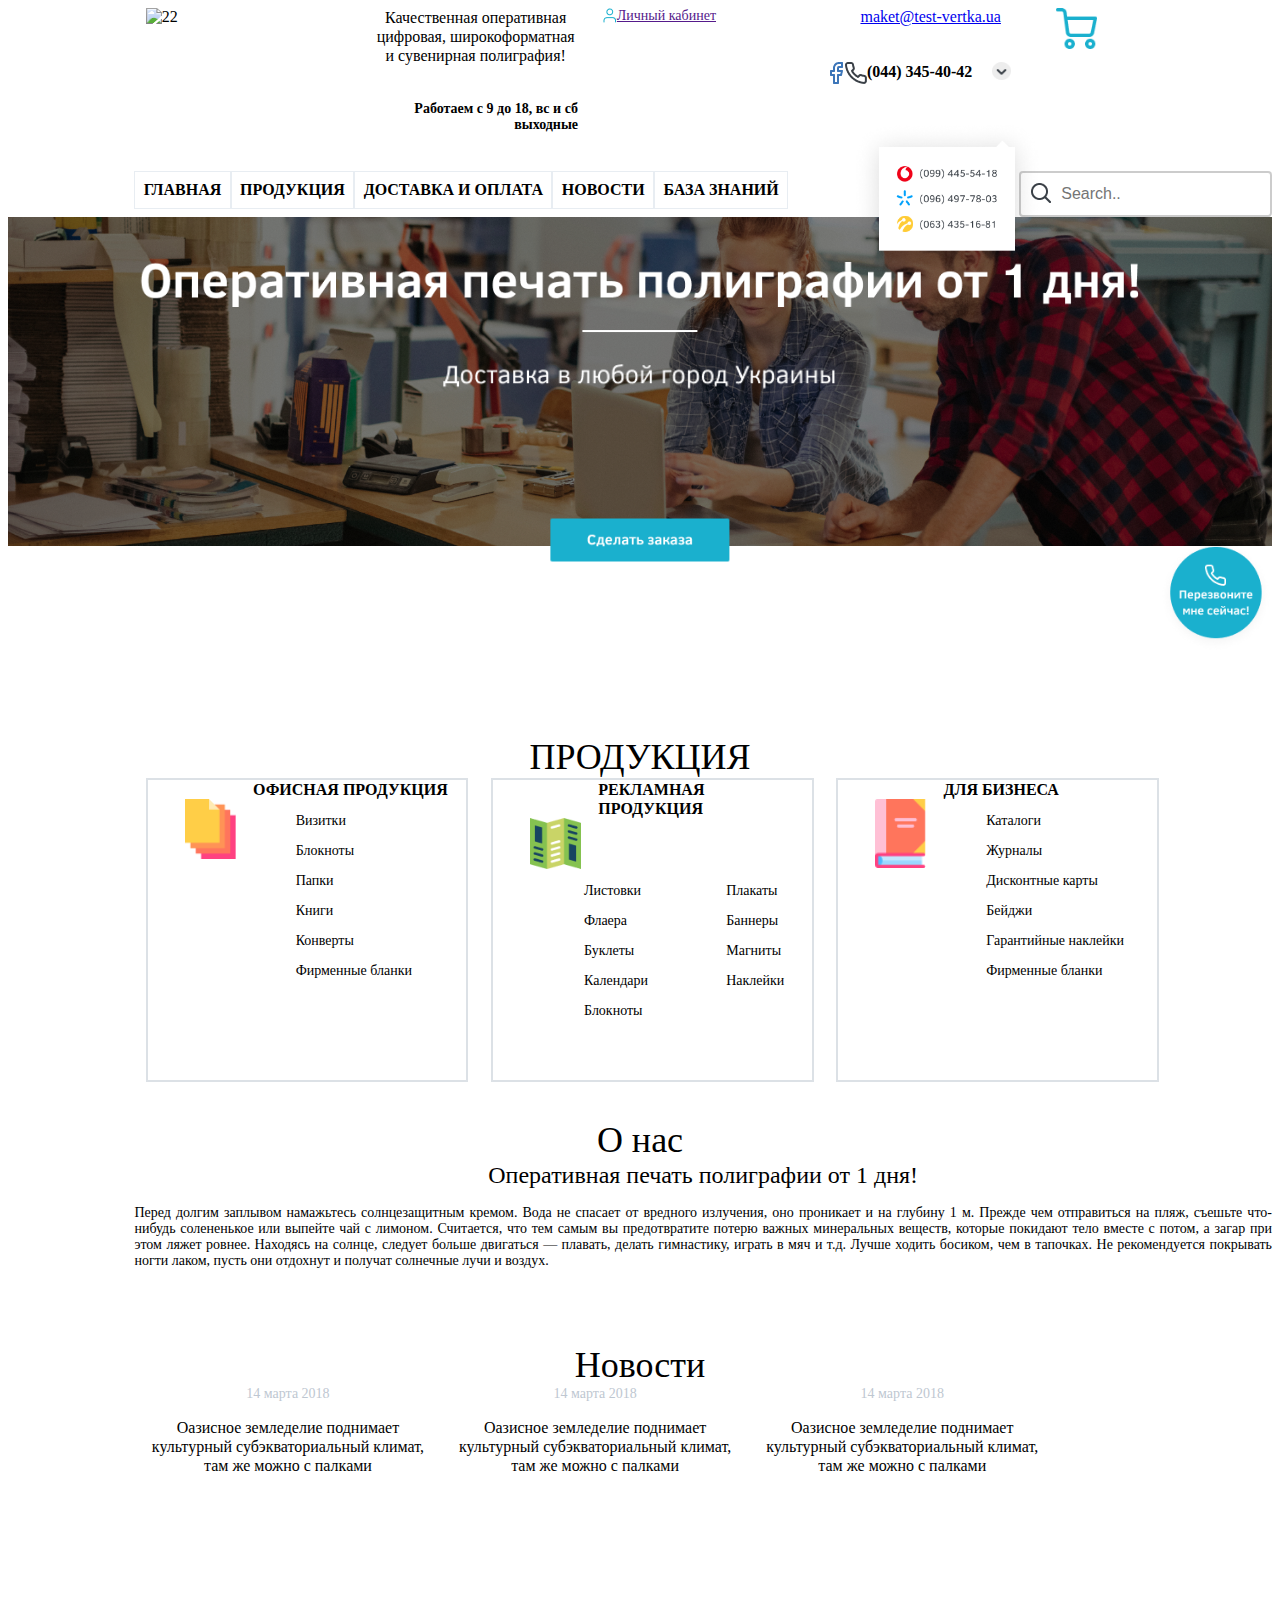
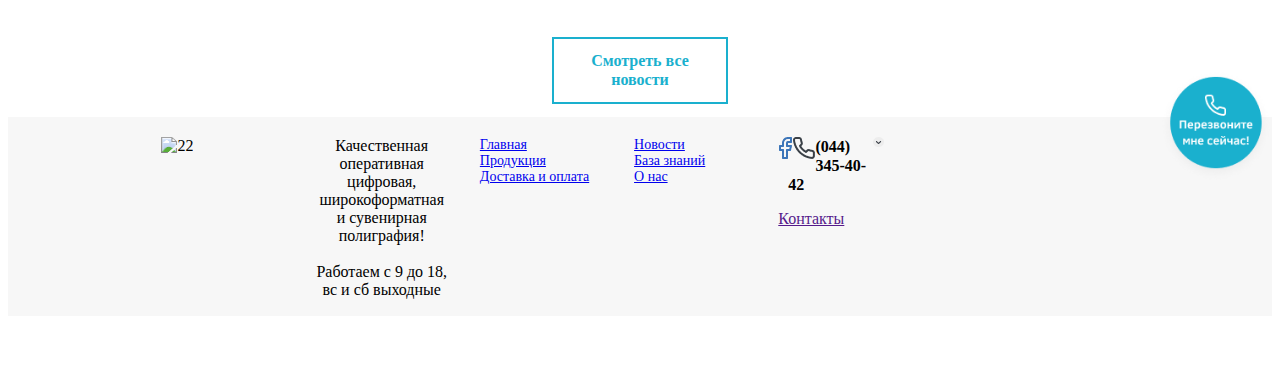
==== commit f7c38a89: "add utf-8" ====
--- a/myPage/index.html
+++ b/myPage/index.html
@@ -2,6 +2,7 @@
 <html>
 	<head>
 	   <meta name="viewport" content="width=device-width, initial-scale=1" >
+	   <meta http-equiv="Content-Type" content="text/html; charset=utf-8">
 	  <link rel="stylesheet" href="style.css"type="text/css"/ 
 	  <!--[if lt IE 9]>
     <script>
--- a/myPage/style.css
+++ b/myPage/style.css
@@ -44,7 +44,7 @@
 	padding:20px;
 	width: 100%px;
 	height:159px;
-	background-color: #DCE1E6;
+	background-color: #F7F7F7;
 	}
 	.header{
 	width: 100%;
@@ -951,7 +951,7 @@
 #imgLine{
 		width:9%;		
 		position: absolute;
-        margin-top: 92px;
+        margin-top: 17%;
         left: 50%;
         margin-right: -50%;
         transform: translate(-50%, -50%);
@@ -1006,7 +1006,7 @@
 #H1{
 	width:78%;
 	position: absolute;
-    margin-top:69px;
+    margin-top:13%;
 	left: 50%;
 	margin-right: -50%;
 	transform: translate(-50%, -50%);
@@ -1015,7 +1015,7 @@
 	#H2{
 		width:48%;
 		position: absolute;
-        margin-top:116px;
+        margin-top:20%;
         left: 50%;
         margin-right: -50%;
         transform: translate(-50%, -50%);
@@ -1095,7 +1095,7 @@
 	}
 	.littlef{
 	float:left;
-	width:15%;
+	width:22%;
 	margin-left:1%;
 	margin-right:1%;
 	border:	#DCE1E6;
@@ -1193,7 +1193,7 @@
 
 #button2{
 	
-	width:74%;
+	width:100%;
 	text-align:left;
 	float:left;
 
@@ -1210,14 +1210,14 @@
 	}
 	.right{
 		width:10%;
-		float:right;
+		
 		margin-left:1%;	
 		height:auto;
 	}
 	#imgbutt{
 		width:14%;
 		position: absolute;
-        top: 54%;
+        top: 52%;
         left: 50%;
         margin-right: -50%;
         transform: translate(-50%, -50%);
@@ -1235,7 +1235,7 @@
 	.imgcallf{
 		width:9%;
 		position: absolute;
-        bottom:-115%;
+        margin-top:-2%;
         left: 95%;
         margin-right: -50%;
         transform: translate(-50%, -50%);	
@@ -1256,7 +1256,7 @@
 		#H1{
 		width:78%;
 		position: absolute;
-       	margin-top:128px;
+       	margin-top:30%;
         left: 50%;
         margin-right: -50%;
         transform: translate(-50%, -50%);
@@ -1265,7 +1265,7 @@
 #H2{
 	width:48%;
 	position: absolute;
-	margin-top:160px;
+	margin-top:37%;
 	left: 50%;
 	margin-right: -50%;
 	transform: translate(-50%, -50%);
@@ -1274,7 +1274,7 @@
 #imgLine {
     width: 9%;
     position: absolute;
-    margin-top: 143px;
+    margin-top: 34%;
     left: 50%;
     margin-right: -50%;
     transform: translate(-50%, -50%);
@@ -1310,9 +1310,9 @@
 height:auto;
 	}
 	#Phonesimg{
-		width:15%;		
-		position: absolute;
-        top: 22%;
+		width:45%;		
+		position: absolute;
+        top: 24%;
         left: 74%;
         margin-right: -50%;
         transform: translate(-50%, -50%);	
@@ -1355,7 +1355,7 @@
     border: 1px solid #E8EDF2;
 				}
 				#phone{
-	width:30%;	
+	width:100%;	
 	}
 	.phone{
 	font-family:Clear Sans;
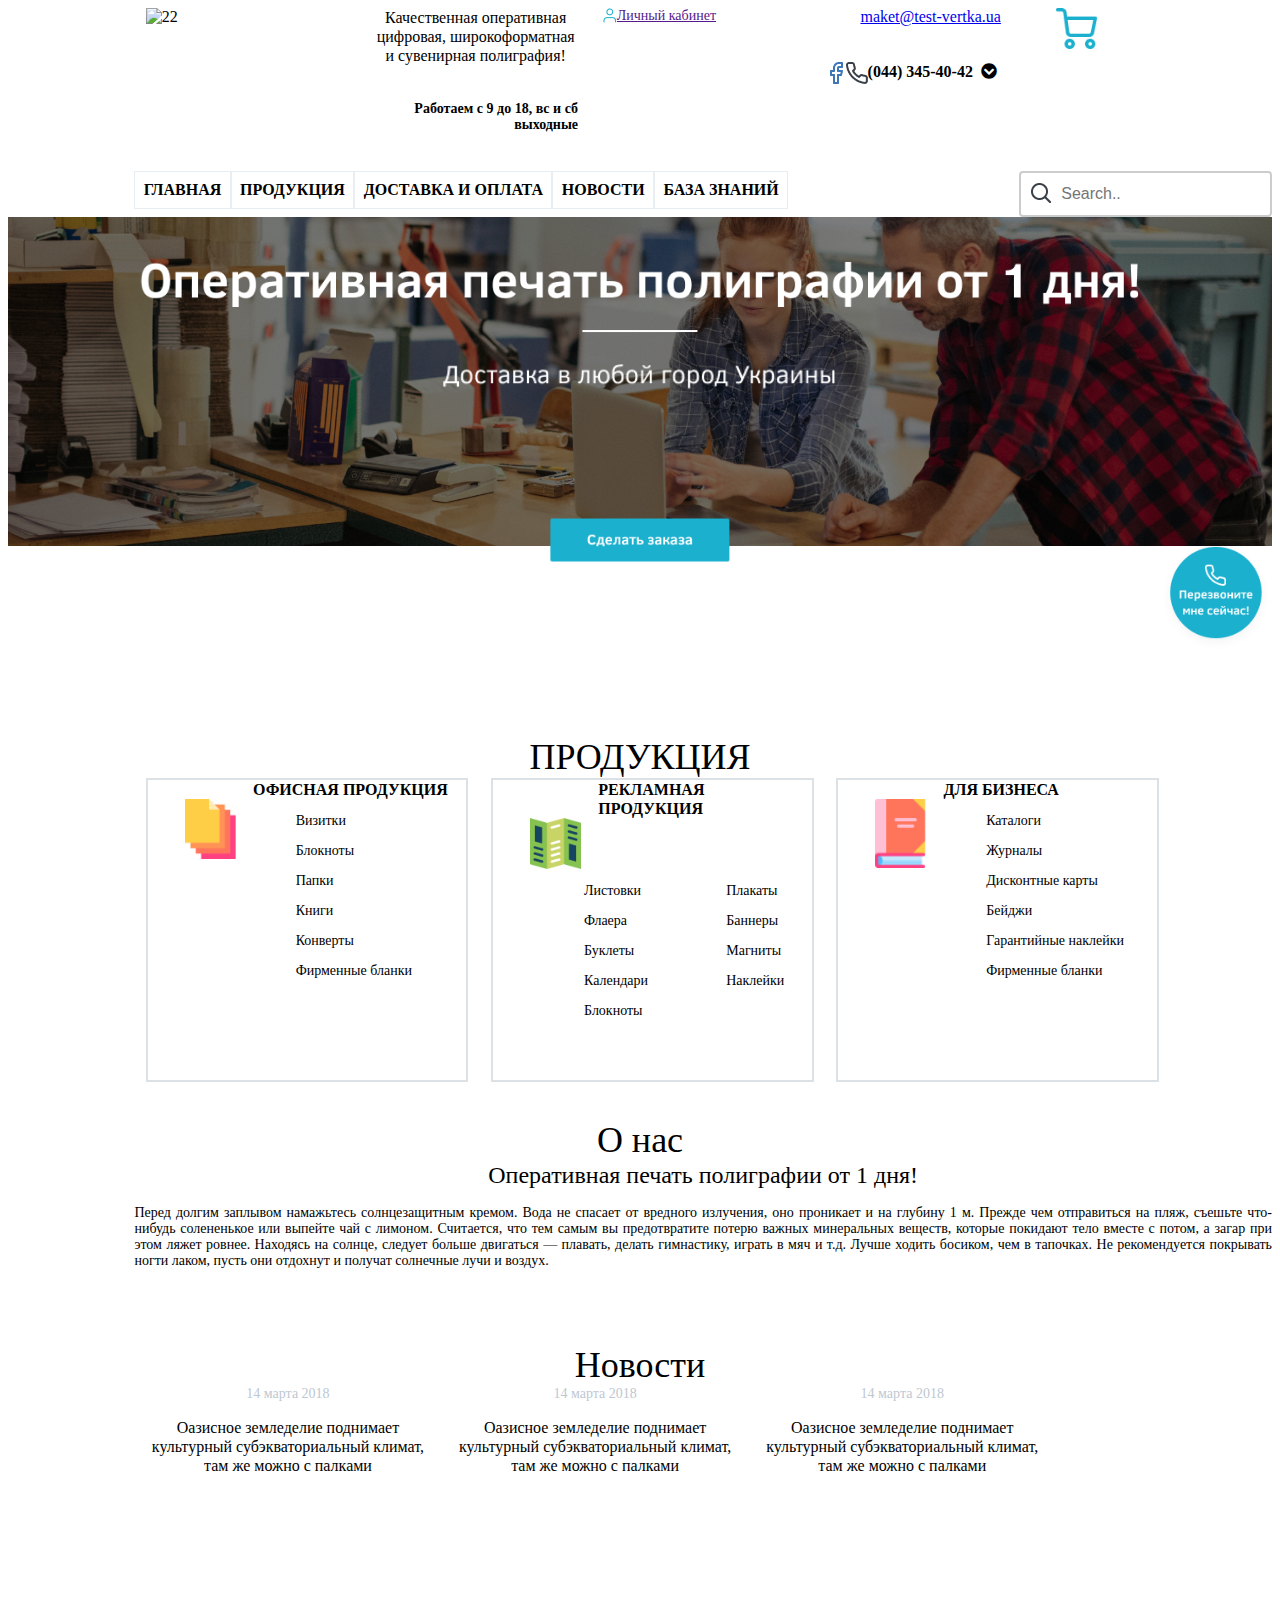
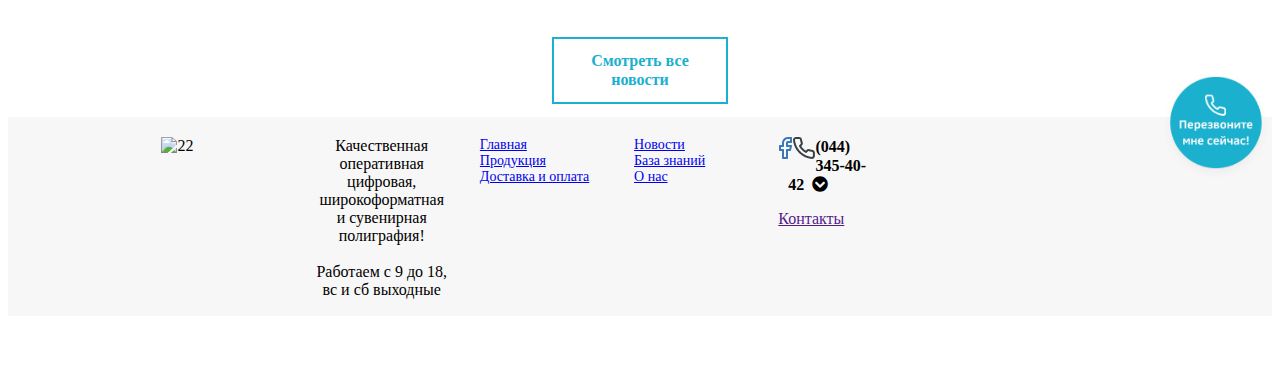
==== commit 763d50ea: "add font icon" ====
--- a/myPage/index.html
+++ b/myPage/index.html
@@ -3,7 +3,8 @@
 	<head>
 	   <meta name="viewport" content="width=device-width, initial-scale=1" >
 	   <meta http-equiv="Content-Type" content="text/html; charset=utf-8">
-	  <link rel="stylesheet" href="style.css"type="text/css"/ 
+	  <link rel="stylesheet" href="style.css"type="text/css" >
+	  <link rel="stylesheet" href="https://use.fontawesome.com/releases/v5.4.1/css/all.css">
 	  <!--[if lt IE 9]>
     <script>
       var e = ("article,aside,figcaption,figure,footer,header,hgroup,nav,section,time").split(',');
@@ -16,7 +17,7 @@
 	  <body>
 	  <div class="first">
 	  
-			<div class="header">
+			 <header>
 			<div class="row1p">
 				<div id="up">
 					<div class="littleh">
@@ -41,9 +42,14 @@
 						   <div id="phone">
 						  <img class="left" src="img/facebook.png" alt="22">
 						  <img class="left" src="img/phone.png" alt="22">
-						  <img class="right" src="img/Group 2.png" alt="22">
-						  <span class="phone">(044) 345-40-42</span>
-						  
+						 
+						  <div class="sub" class="topmenu"><span class="phone">(044) 345-40-42</span></div>
+						   <ul class="submenu">
+        <li><a href=""><img  src="img/mts.png" alt="22">(099)445-54-18</a></li>
+        <li><a href=""><img  src="img/kyivstar.png" alt="22">(096)497-78-03</a></li>
+        <li><a href=""><img  src="img/beeline.png" alt="22">(063)435-16-18</a></li>
+                           </ul>
+
 						  
 						  </div>
 						  
@@ -56,7 +62,7 @@
 					</div>
 					</div>
 					
-				</div>
+				 </header>
 		<div class="map">
 		<div class="row1p">
 					<div id="button2">
@@ -93,7 +99,7 @@
 					
 				</div>
 				</div>
-		<img  id="Phonesimg"src="img/Phones.png" alt="22">
+		
 							<div id="search">
 						<form>
 							<input type="text" name="search" placeholder="Search..">
@@ -187,7 +193,7 @@
 		<button class="button1">Смотреть все новости</button>
 		</div>
 					
-			<div class="footer">
+			 <footer>
 			<img  class="imgcallf" src="img/Перезвоните мне.png" alt="22">
 				<div class="row1p">
 				<div class="littlef">
@@ -224,7 +230,7 @@
 					<div id="phonef">
 					<img class="left" src="img/facebook.png" alt="22">
 						  <img class="left" src="img/phone.png" alt="22">
-						  <img class="right" src="img/Group 2.png" alt="22">
+						  
 						  <span class="phone">(044) 345-40-42</span>
 						  <a href="">
 							<p>Контакты</p>
@@ -233,7 +239,7 @@
 						  
 					</div>
 				</div>
-			</div>
+			 </footer>
 			</div>
 			</div>
 	  	   </body>
--- a/myPage/style.css
+++ b/myPage/style.css
@@ -40,13 +40,13 @@
 	margin:0 auto;
 	text-align: center;
 }
-.footer{
+footer{
 	padding:20px;
 	width: 100%px;
 	height:159px;
 	background-color: #F7F7F7;
 	}
-	.header{
+	header{
 	width: 100%;
 	height:163px;
 	}
@@ -118,7 +118,13 @@
 	.textdown{
 	text-align:center;	
 	}
+	.phone:after{
+	content: "\f13a";
+  margin-left: 8px;
+  font-family: "Font Awesome 5 Free";	
+	}
 	.phone{
+	
 	font-family:Clear Sans;
 	font-weight:bold;
 	font-size:16px;
@@ -334,8 +340,22 @@
 		height:auto;
 	}
 	#phone{
-	width:89%;	
-	}
+	position: relative;
+	width:105%;	
+	}
+	.submenu {
+ position: absolute;
+  
+ 
+  z-index: 99;
+  width: 180px;
+  visibility: hidden;
+}
+
+
+#phone:hover .submenu {
+  visibility: visible;
+}
 	#phonef{
 	width:80%;	
 	}
@@ -382,7 +402,7 @@
 	min-height:1515px;
 	
 } 
-.header{
+header{
 	width: 100%;
 	height:163px;
 	}
@@ -451,7 +471,7 @@
 		border: 2px solid #1AB0CE;
 		text-align:center;
 				}
-				.footer{
+				footer{
 	padding:10px;
 	width: 100%;
 	height:220px;
@@ -697,7 +717,7 @@
 .row1p{
 	margin-left:2%;
 	}
-	.header{
+	header{
 	width: 100%;
 	height:163px;
 	}
@@ -857,7 +877,7 @@
 				transform: translate(-50%, -50%);	
 				height:auto;
 			}
-				.footer{
+				footer{
 					padding:10px;
 					width: 100%;
 					height:100px;
@@ -1044,7 +1064,7 @@
 	height:281px;	
 		}
 	
-	.header{
+	header{
 	width: 100%;
 	height:163px;
 	}
@@ -1335,7 +1355,7 @@
 		border: 2px solid #1AB0CE;
 		text-align:center;
 				}
-.footer{
+footer{
 	padding:10px;
 	width: 100%;
 	height:100px;
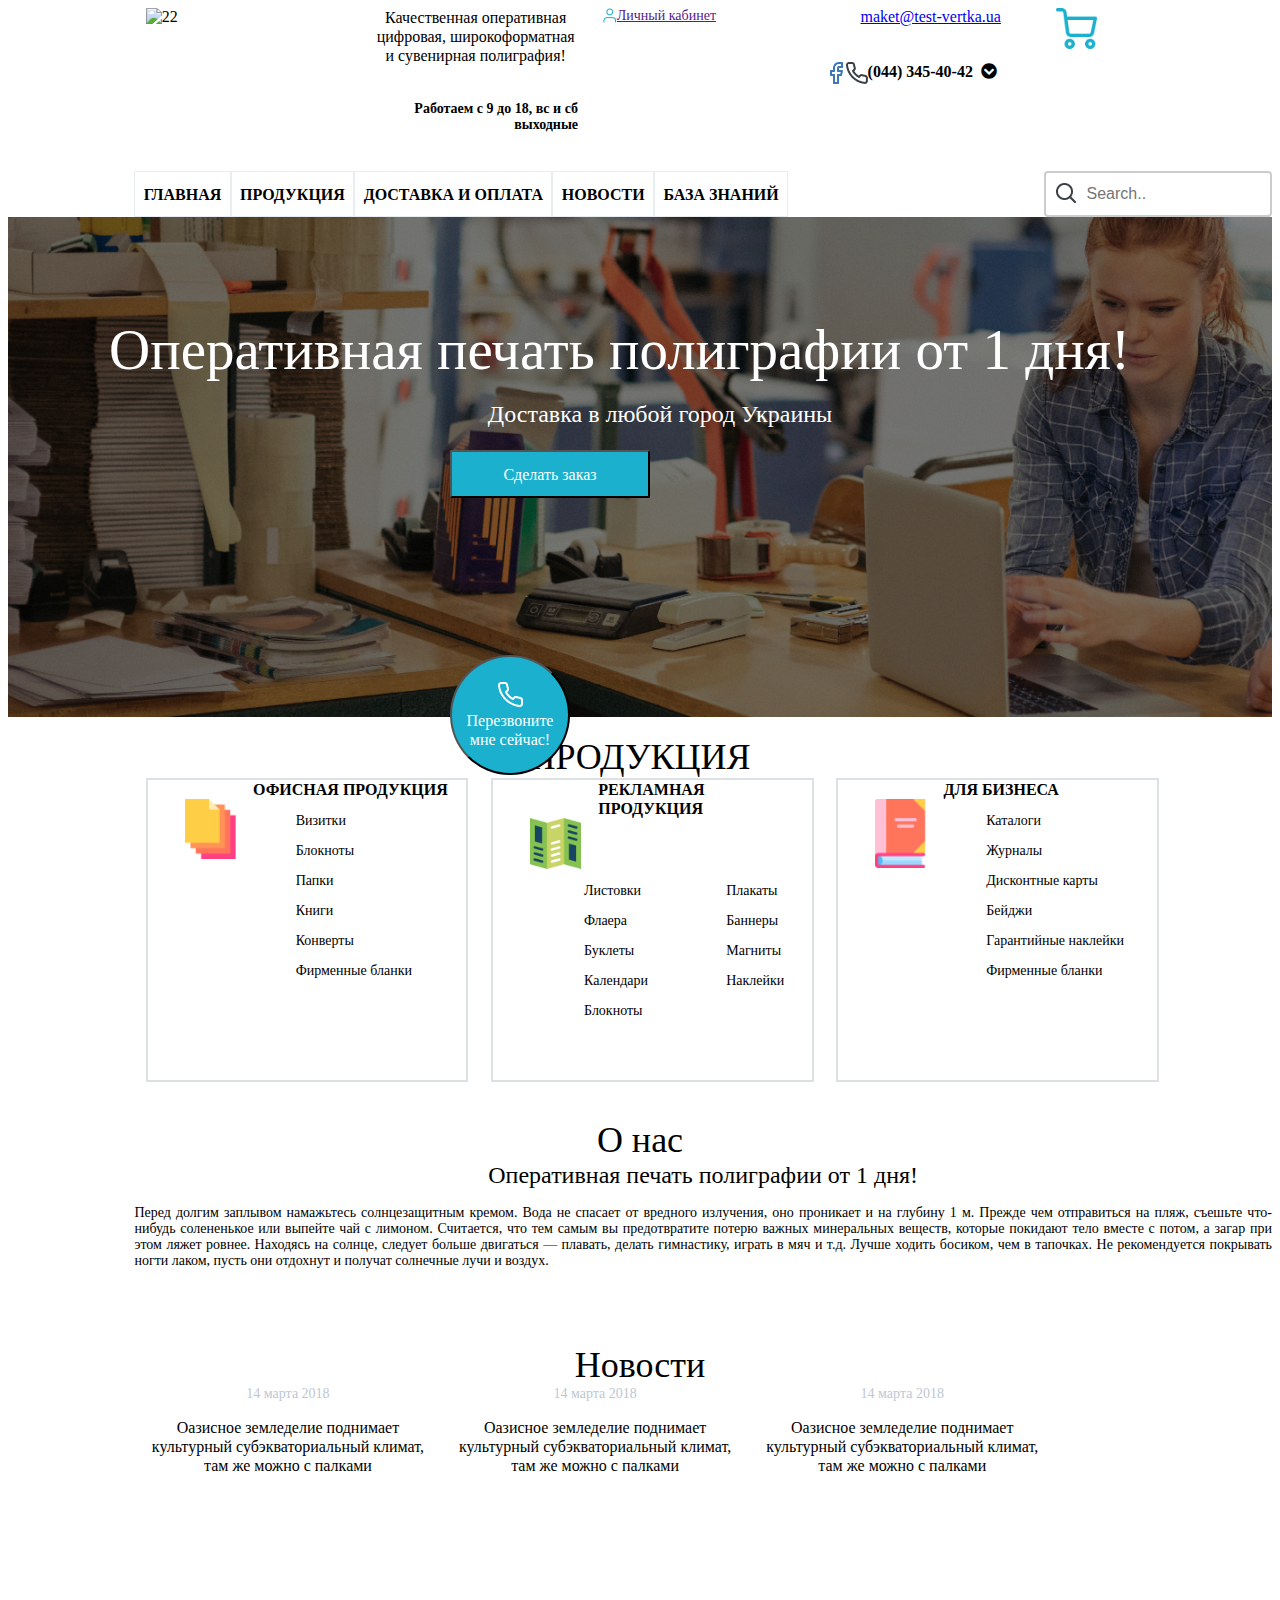
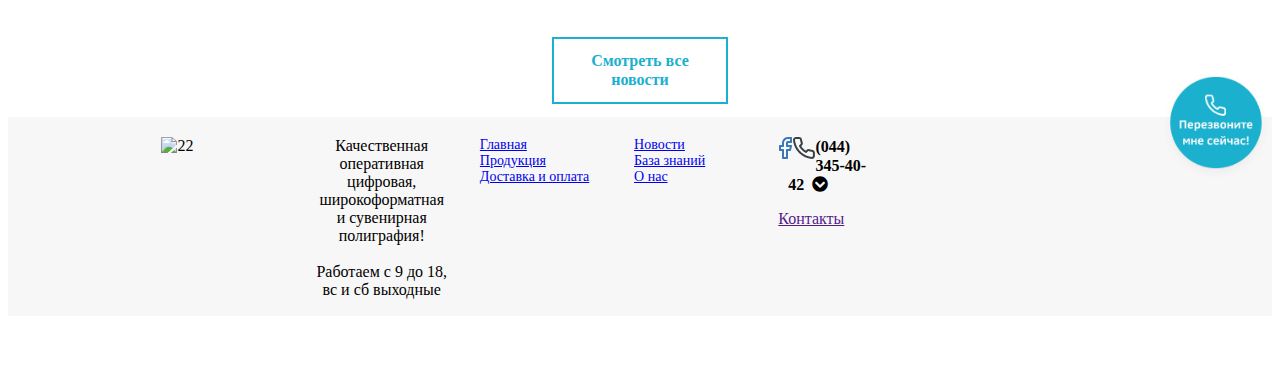
==== commit 63671b86: "make buttons, delete list from ul" ====
--- a/myPage/index.html
+++ b/myPage/index.html
@@ -98,23 +98,26 @@
 
 					
 				</div>
-				</div>
+				
 		
 							<div id="search">
 						<form>
 							<input type="text" name="search" placeholder="Search..">
 						</form>
 					</div>
-		<img  id="H1"src="img/H1 Text.png" alt="23">	
-		<img id="H2" src="img/H2 Text.png" alt="23">
-		<img id="imgbutt" src="img/Button_Big_hover.png" alt="23">
-		<img  class="imgcall" src="img/Перезвоните мне.png" alt="22">
-		
-			<img id="imgLine" src="img/Line.png" alt="22">
-		
-		
-		
-		<img  id="Rectangleimg"src="img/Rectangle.png" alt="22">
+					</div>
+					<div class="delivery">
+					<span id="H1">Оперативная печать полиграфии от 1 дня!</span>
+					<span id="H2">Доставка в любой город Украины</span>
+					<button class="orderbutton"><span id="orderbutt">Сделать заказ</span></button>
+					<button class="makecallbutton"><span id="makecallbutton"><img id="shape"
+					src="img/Shape.png" alt="22">Перезвоните мне сейчас!</span></button>
+							
+					</div>
+		
+		
+		
+		
 		
 		
 		</div>
--- a/myPage/style.css
+++ b/myPage/style.css
@@ -65,7 +65,7 @@
 	height:280px;	
 	}
 	.row1p{
-	
+	height:46px;
 	margin-left:10%;
 	}
 	.littlep{
@@ -133,6 +133,49 @@
 	margin-left: 10px;	
 	margin-right: 10px;	
 	}
+	.delivery{
+		background-image:url(img/Rectangle.png);
+		width:100%;
+		height:500px;
+	}
+	#orderbutt{
+	font-family: Clear Sans;
+font-size: 16px;
+line-height: 19px;
+text-align: center;
+color: #FFFFFF;
+
+
+	}
+	.makecallbutton{
+	width:120px;
+height:120px;
+position: absolute;
+left: 450px;
+right: 100px;
+top: 655px;
+bottom: 0%;
+background: #1AB0CE;
+border-radius: 50%;					
+				}
+#makecallbutton{
+font-family: Clear Sans;
+font-size: 16px;
+line-height: 19px;
+text-align: center;
+color: #FFFFFF;	
+				}
+	.orderbutton{
+width:200px;
+height:48px;
+position: absolute;
+left: 450px;
+right: 0%;
+top: 450px;
+bottom: 0%;
+background: #1AB0CE;
+border-radius: 2px;	
+	}
 	.row2{
 	width:100%;	
 	float:left;
@@ -219,6 +262,7 @@
 				text-align: center;	
 				
 				}
+				
 				.button1 {
 				width:14%;	
 		font-family: Clear Sans;
@@ -237,7 +281,7 @@
 		text-align:center;
 				}
 				.button2 {
-					
+	height:46px;				
 	 display: inline; /* Отображать как строчный элемент */
      font-family:Clear Sans;
 	font-weight:bold;
@@ -277,24 +321,7 @@
 	margin-left:1%;	
 	height:auto;
 	}
-	#imgbutt{
-		width:14%;
-		position: absolute;
-        top: 60%;
-        left: 50%;
-        margin-right: -50%;
-        transform: translate(-50%, -50%);
-		height:auto;
-	}
-	.imgcall{
-		width:9%;
-		position: absolute;
-        margin-top:12%;
-        left: 95%;
-        margin-right: -50%;
-        transform: translate(-50%, -50%);
-		height:auto;
-	}
+	
 	.imgcallf{
 		width:9%;
 		position: absolute;
@@ -304,15 +331,7 @@
         transform: translate(-50%, -50%);	
 		height:auto;
 	}
-	#imgLine{
-		width:9%;		
-		position: absolute;
-        margin-top: 160px;
-        left: 50%;
-        margin-right: -50%;
-        transform: translate(-50%, -50%);
-		height:auto;
-	}
+	
 	
 	.map{
 	width: 100%;
@@ -325,11 +344,7 @@
 	width:20%;
 	height:auto;	
 	}
-	#Rectangleimg{
-width:100%;	
-margin:0 10px 10px 0;	
-height:auto;
-	}
+	
 	#Phonesimg{
 		width:15%;		
 		position: absolute;
@@ -345,7 +360,7 @@
 	}
 	.submenu {
  position: absolute;
-  
+   list-style-type: none; 
  
   z-index: 99;
   width: 180px;
@@ -376,22 +391,40 @@
 	width:20%;
 }
 #H1{
-	width:78%;
-	position: absolute;
-	margin-top:113px;
-	left: 50%;
-	margin-right: -50%;
-	transform: translate(-50%, -50%);
-	height:auto;	
+	/* Оперативная печать полиграфии от 1 дня! */
+
+position: absolute;
+width: 1155px;
+height: 78px;
+left: 42px;
+top: 316px;
+
+font-family: Clear Sans;
+font-size: 57px;
+line-height: 67px;
+text-align: center;
+
+color: #FFFFFF;
+
+	
 }
 #H2{
-		width:48%;
-		position: absolute;
-        margin-top:201px;
-        left: 50%;
-        margin-right: -50%;
-        transform: translate(-50%, -50%);
-		height:auto;	
+		/* Доставка в любой город Украины */
+
+position: absolute;
+left: 40px;
+right: 0%;
+top: 400px;
+bottom: 0%;
+
+font-family: Clear Sans;
+font-size: 24px;
+line-height: 28px;
+text-align: center;
+
+color: #FFFFFF;
+
+
 }
 }
 
@@ -410,24 +443,7 @@
 	width: 100%;
 	height:310px;
 	}
-	#imgbutt{
-		width:14%;
-		position: absolute;
-        top: 61%;
-        left: 50%;
-        margin-right: -50%;
-        transform: translate(-50%, -50%);
-		height:auto;
-	}
-	#imgLine{
-		width:9%;		
-		position: absolute;
-        margin-top: 138px;
-        left: 50%;
-        margin-right: -50%;
-        transform: translate(-50%, -50%);
-		height:auto;
-	}
+	
 .littlep{
 	float:left;
 	width:25%;
@@ -651,11 +667,7 @@
 	width:20%;
 	height:auto;	
 	}
-	#Rectangleimg{
-		width:100%;	
-		margin:0 10px 10px 0;	
-		height:auto;
-	}
+	
 	#Phonesimg{
 		width:15%;		
 		position: absolute;
@@ -734,15 +746,7 @@
 	border:	2px solid #DCE1E6;
 	padding-left:3%;
 	}
-	#imgbutt{
-		width:14%;
-		position: absolute;
-        top: 50%;
-        left: 50%;
-        margin-right: -50%;
-        transform: translate(-50%, -50%);
-		height:auto;
-	}
+	
 	.product{
 	width: 100%;
 	height:310px;
@@ -755,6 +759,14 @@
 	.news{
 	width: 100%;
 	height:155px;	
+	}
+	.orderbutton{
+		font-family: Clear Sans;
+font-size: 16px;
+line-height: 19px;
+text-align: center;
+
+color: #FFFFFF;
 	}
 	.button1 {
 		width:25%;	
@@ -863,11 +875,7 @@
 				width:20%;
 				height:auto;	
 				}
-			#Rectangleimg{
-				width:100%;	
-				margin:0 10px 10px 0;	
-				height:auto;
-					}
+			
 			#Phonesimg{
 				width:15%;		
 				position: absolute;
@@ -968,15 +976,7 @@
         transform: translate(-50%, -50%);
 		height:auto;
 	}
-#imgLine{
-		width:9%;		
-		position: absolute;
-        margin-top: 17%;
-        left: 50%;
-        margin-right: -50%;
-        transform: translate(-50%, -50%);
-		height:auto;
-	}
+
 .button2:hover {
 	border: 1px solid #1AB0CE;
 	color: #1AB0CE;
@@ -1234,24 +1234,7 @@
 		margin-left:1%;	
 		height:auto;
 	}
-	#imgbutt{
-		width:14%;
-		position: absolute;
-        top: 52%;
-        left: 50%;
-        margin-right: -50%;
-        transform: translate(-50%, -50%);
-		height:auto;
-	}
-	.imgcall{
-		width:9%;
-		position: absolute;
-        margin-top:221px;
-        left: 91%;
-        margin-right: -50%;
-        transform: translate(-50%, -50%);
-		height:auto;
-	}
+	
 	.imgcallf{
 		width:9%;
 		position: absolute;
@@ -1291,15 +1274,7 @@
 	transform: translate(-50%, -50%);
 	height:auto;	
 }
-#imgLine {
-    width: 9%;
-    position: absolute;
-    margin-top: 34%;
-    left: 50%;
-    margin-right: -50%;
-    transform: translate(-50%, -50%);
-    height: auto;
-}
+
 #phonef{
 	width:80%;
 	display:none;
@@ -1324,11 +1299,7 @@
 	width:20%;
 	height:auto;	
 	}
-	#Rectangleimg{
-width:100%;	
-margin:0 10px 10px 0;	
-height:auto;
-	}
+	
 	#Phonesimg{
 		width:45%;		
 		position: absolute;
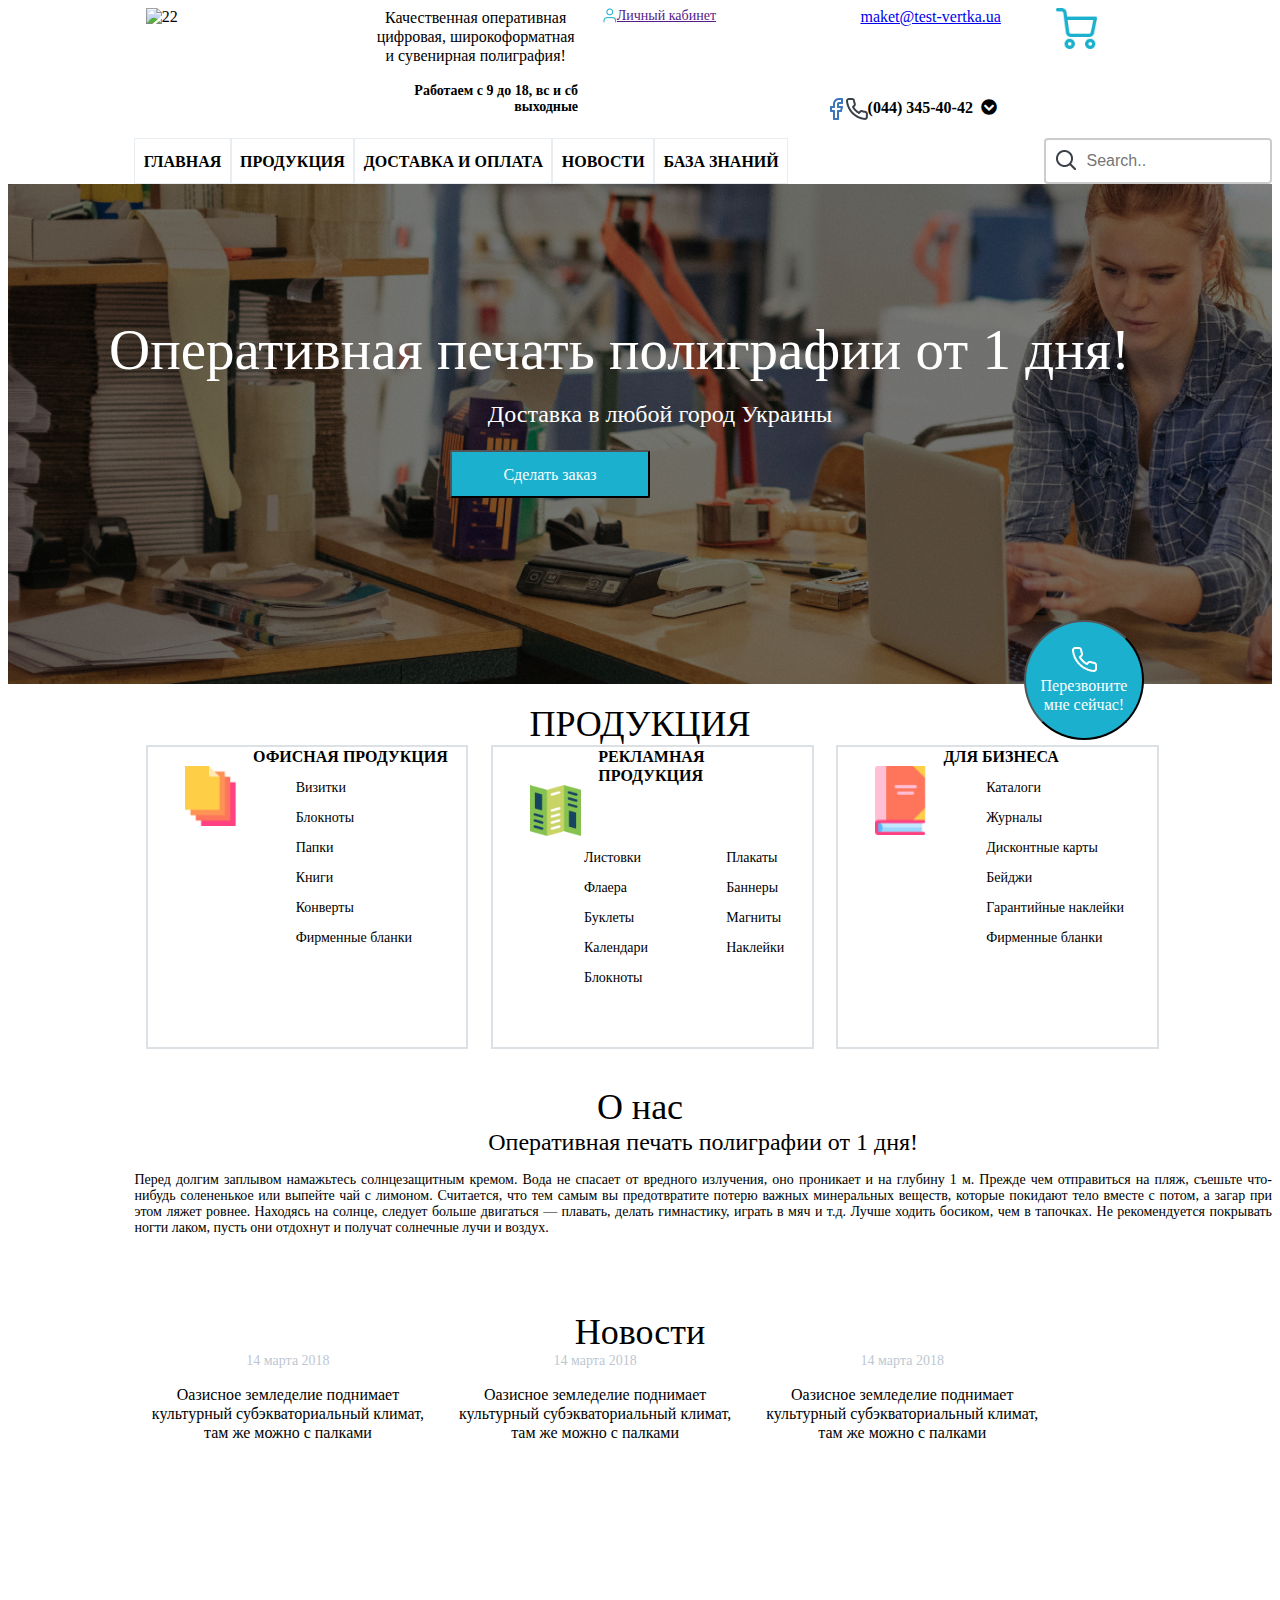
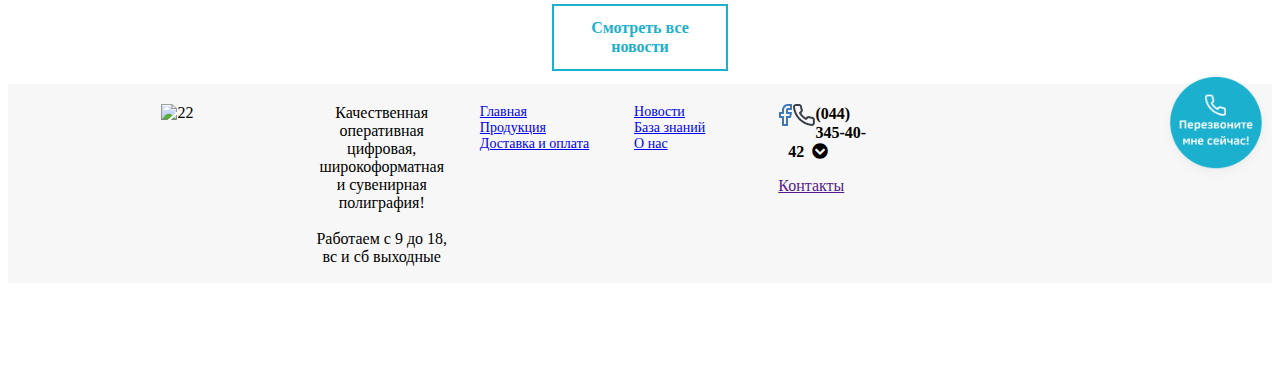
==== commit 876fab4e: "make all size" ====
--- a/myPage/index.html
+++ b/myPage/index.html
@@ -24,7 +24,7 @@
 					<img class="print" src="img/logo.png" alt="22">
 					</div>
 					<div class="littleh">
-					<span class="textnew">Качественная оперативная цифровая, широкоформатная и сувенирная полиграфия!</span><br><br>
+					<span class="textnew">Качественная оперативная цифровая, широкоформатная и сувенирная полиграфия!</span><br>
 					<span class="texthead"> Работаем с 9 до 18, вс и сб выходные </span>
 					</div>
 					<div class="littleh">
@@ -37,6 +37,8 @@
 					<a href="maket@test-vertka.ua">
 							<span>maket@test-vertka.ua</span>
 						  </a>
+						  <br>
+						  <br>
 						  <br>
 						  <br>
 						   <div id="phone">
--- a/myPage/style.css
+++ b/myPage/style.css
@@ -48,7 +48,7 @@
 	}
 	header{
 	width: 100%;
-	height:163px;
+	height:130px;
 	}
 	
 	.product{
@@ -147,24 +147,7 @@
 
 
 	}
-	.makecallbutton{
-	width:120px;
-height:120px;
-position: absolute;
-left: 450px;
-right: 100px;
-top: 655px;
-bottom: 0%;
-background: #1AB0CE;
-border-radius: 50%;					
-				}
-#makecallbutton{
-font-family: Clear Sans;
-font-size: 16px;
-line-height: 19px;
-text-align: center;
-color: #FFFFFF;	
-				}
+	
 	.orderbutton{
 width:200px;
 height:48px;
@@ -361,13 +344,31 @@
 	.submenu {
  position: absolute;
    list-style-type: none; 
- 
+ background: #FFFFFF;
   z-index: 99;
   width: 180px;
   visibility: hidden;
 }
 
-
+	.makecallbutton{
+	width:120px;
+height:120px;
+position: absolute;
+left: 1024px;
+right: 100px;
+top: 620px;
+bottom: 0%;
+background: #1AB0CE;
+border-radius: 50%;					
+				}
+#makecallbutton{
+font-family: Clear Sans;
+font-size: 16px;
+line-height: 19px;
+text-align: center;
+color: #FFFFFF;	
+				}
+	
 #phone:hover .submenu {
   visibility: visible;
 }
@@ -437,11 +438,11 @@
 } 
 header{
 	width: 100%;
-	height:163px;
+	height:130px;
 	}
  .map{
 	width: 100%;
-	height:310px;
+	height:585px;
 	}
 	
 .littlep{
@@ -463,7 +464,7 @@
 	height:200px;	
 	}
 	.row1p{
-	
+	height:46px;
 	margin-left:10%;
 	}
 	.news{
@@ -494,7 +495,7 @@
 	background-color: #DCE1E6;
 }
 .button2 {
-					
+	height:46px;				
 	 display: inline; /* Отображать как строчный элемент */
      font-family:Clear Sans;
 	font-weight:bold;
@@ -507,58 +508,120 @@
     border: 1px solid #E8EDF2;
 				}
 				#phone{
-	width:30%;	
-	}
-	.littlen{
-	float:left;
-	width:25%;
-	height:25%;
-	margin-left:1%;
-	margin-right:1%;
-	}
-	.littlen:hover{
-	border: 2px solid #1AB0CE;
-		
-	}
-	.littleh{
-	float:left;
-	width:18%;
-	margin-left:1%;
-	margin-right:1%;
-	border:	#DCE1E6;
-	}
-	.print{
-		width:100%;
-		height:auto;
-	}
-	.littlef{
-	float:left;
-	width:12%;
-	margin-left:1%;
-	margin-right:1%;
-	border:	#DCE1E6;
-	}
-	#up{
-	height:120px;	
-	}
-	
-	.downlit1{
-	float:left;
-	width:8%;
-	border:	#DCE1E6;
-	}
-	.textdown{
-	text-align:center;	
+	position: relative;
+	width:105%;	
+	}
+	.submenu {
+ position: absolute;
+   list-style-type: none; 
+ background: #FFFFFF;
+  z-index: 99;
+  width: 180px;
+  visibility: hidden;
+}
+.phone:after{
+	content: "\f13a";
+  margin-left: 8px;
+  font-family: "Font Awesome 5 Free";	
 	}
 	.phone{
+	
 	font-family:Clear Sans;
 	font-weight:bold;
-	font-size:10px;
+	font-size:16px;
 	line-height:19px;
 	text-align:left;
 	margin-left: 10px;	
 	margin-right: 10px;	
 	}
+	.delivery{
+		background-image:url(img/Rectangle.png);
+		width:100%;
+		height:500px;
+	}
+	#orderbutt{
+	font-family: Clear Sans;
+font-size: 16px;
+line-height: 19px;
+text-align: center;
+color: #FFFFFF;
+
+
+	}
+	.makecallbutton{
+	width:120px;
+height:120px;
+position: absolute;
+left: 640px;
+top: 620px;
+bottom: 0%;
+background: #1AB0CE;
+border-radius: 50%;					
+				}
+#makecallbutton{
+font-family: Clear Sans;
+font-size: 16px;
+line-height: 19px;
+text-align: center;
+color: #FFFFFF;	
+				}
+	.orderbutton{
+width:200px;
+height:48px;
+position: absolute;
+left: 450px;
+right: 0%;
+top: 500px;
+bottom: 0%;
+background: #1AB0CE;
+border-radius: 2px;	
+	}
+
+#phone:hover .submenu {
+  visibility: visible;
+}
+	.littlen{
+	float:left;
+	width:25%;
+	height:25%;
+	margin-left:1%;
+	margin-right:1%;
+	}
+	.littlen:hover{
+	border: 2px solid #1AB0CE;
+		
+	}
+	.littleh{
+	float:left;
+	width:18%;
+	margin-left:1%;
+	margin-right:1%;
+	border:	#DCE1E6;
+	}
+	.print{
+		width:100%;
+		height:auto;
+	}
+	.littlef{
+	float:left;
+	width:12%;
+	margin-left:1%;
+	margin-right:1%;
+	border:	#DCE1E6;
+	}
+	#up{
+	height:120px;	
+	}
+	
+	.downlit1{
+	float:left;
+	width:8%;
+	border:	#DCE1E6;
+	}
+	.textdown{
+	text-align:center;	
+	}
+	
 .row2{
 	width:100%;	
 	float:left;
@@ -678,8 +741,15 @@
 		height:auto;
 	}
 	#phone{
-	width:60%;	
-	}
+	position: relative;
+	width:105%;	
+	}
+	
+
+
+#phone:hover .submenu {
+  visibility: visible;
+}
 	#phonef{
 	width:80%;	
 	}
@@ -700,22 +770,39 @@
 	width:20%;
 }
 #H1{
-	width:78%;
-	position: absolute;
-	margin-top:113px;
-	left: 50%;
-	margin-right: -50%;
-	transform: translate(-50%, -50%);
-	height:auto;	
+	/* Оперативная печать полиграфии от 1 дня! */
+
+position: absolute;
+height: 78px;
+left: 42px;
+top: 316px;
+
+font-family: Clear Sans;
+font-size: 57px;
+line-height: 67px;
+text-align: center;
+
+color: #FFFFFF;
+
+	
 }
 #H2{
-	width:48%;
-	position: absolute;
-	margin-top:164px;
-	left: 50%;
-	margin-right: -50%;
-	transform: translate(-50%, -50%);
-	height:auto;	
+		/* Доставка в любой город Украины */
+
+position: absolute;
+left: 40px;
+right: 0%;
+top: 460px;
+bottom: 0%;
+
+font-family: Clear Sans;
+font-size: 24px;
+line-height: 28px;
+text-align: center;
+
+color: #FFFFFF;
+
+
 }
 }	
 /*планшеты*/
@@ -727,15 +814,16 @@
 	
 }
 .row1p{
+	height:46px;
 	margin-left:2%;
 	}
 	header{
 	width: 100%;
-	height:163px;
+	height:130px;
 	}
 	.map{
 	width: 100%;
-	height:281px;
+	height:580px;
 	}
 .littlep{
 	float:left;
@@ -933,7 +1021,7 @@
 	text-align:center;	
 	}
 .button2 {
-					
+	height:46px;				
 	 display: inline; /* Отображать как строчный элемент */
      font-family:Clear Sans;
 	font-weight:bold;
@@ -946,16 +1034,78 @@
     border: 1px solid #E8EDF2;
 				}
 				#phone{
-	width:30%;	
+	position: relative;
+	width:105%;	
+	}
+	.submenu {
+ position: absolute;
+   list-style-type: none; 
+ background: #FFFFFF;
+  z-index: 99;
+  width: 180px;
+  visibility: hidden;
+}
+
+
+#phone:hover .submenu {
+  visibility: visible;
+}
+	.phone:after{
+	content: "\f13a";
+  margin-left: 8px;
+  font-family: "Font Awesome 5 Free";	
 	}
 	.phone{
+	
 	font-family:Clear Sans;
 	font-weight:bold;
-	font-size:10px;
+	font-size:16px;
 	line-height:19px;
 	text-align:left;
 	margin-left: 10px;	
 	margin-right: 10px;	
+	}
+	.delivery{
+		background-image:url(img/Rectangle.png);
+		width:100%;
+		height:500px;
+	}
+	#orderbutt{
+	font-family: Clear Sans;
+font-size: 16px;
+line-height: 19px;
+text-align: center;
+color: #FFFFFF;
+
+
+	}
+	.makecallbutton{
+	width:120px;
+height:120px;
+position: absolute;
+left: 450px;
+top: 620px;
+bottom: 0%;
+background: #1AB0CE;
+border-radius: 50%;					
+				}
+#makecallbutton{
+font-family: Clear Sans;
+font-size: 16px;
+line-height: 19px;
+text-align: center;
+color: #FFFFFF;	
+				}
+	.orderbutton{
+width:200px;
+height:48px;
+position: absolute;
+left: 250px;
+right: 0%;
+top: 520px;
+bottom: 0%;
+background: #1AB0CE;
+border-radius: 2px;	
 	}
 
 .imgcall{
@@ -1024,22 +1174,39 @@
 	width:20%;
 }
 #H1{
-	width:78%;
-	position: absolute;
-    margin-top:13%;
-	left: 50%;
-	margin-right: -50%;
-	transform: translate(-50%, -50%);
-	height:auto;	
-}
-	#H2{
-		width:48%;
-		position: absolute;
-        margin-top:20%;
-        left: 50%;
-        margin-right: -50%;
-        transform: translate(-50%, -50%);
-		height:auto;	
+	/* Оперативная печать полиграфии от 1 дня! */
+
+position: absolute;
+height: 78px;
+left: 42px;
+top: 316px;
+
+font-family: Clear Sans;
+font-size: 57px;
+line-height: 67px;
+text-align: center;
+
+color: #FFFFFF;
+
+	
+}
+#H2{
+		/* Доставка в любой город Украины */
+
+position: absolute;
+left: 40px;
+right: 0%;
+top: 460px;
+bottom: 0%;
+
+font-family: Clear Sans;
+font-size: 24px;
+line-height: 28px;
+text-align: center;
+
+color: #FFFFFF;
+
+
 }
 .none{
 display:none;	
@@ -1056,17 +1223,18 @@
 	min-height:600px;
 }
 .row1p{
+	height:46px;
 	margin-left:1%;
 	float:left;
 	}
 .map{
 	width: 100%;
-	height:281px;	
+	height:540px;	
 		}
 	
 	header{
 	width: 100%;
-	height:163px;
+	height:130px;
 	}
 	
 	.product{
@@ -1257,22 +1425,39 @@
 	text-align:center;	
 	}	
 		#H1{
-		width:78%;
-		position: absolute;
-       	margin-top:30%;
-        left: 50%;
-        margin-right: -50%;
-        transform: translate(-50%, -50%);
-		height:auto;	
+	/* Оперативная печать полиграфии от 1 дня! */
+
+position: absolute;
+height: 78px;
+left: 42px;
+top: 180px;
+
+font-family: Clear Sans;
+font-size: 57px;
+line-height: 67px;
+text-align: center;
+
+color: #FFFFFF;
+
+	
 }
 #H2{
-	width:48%;
-	position: absolute;
-	margin-top:37%;
-	left: 50%;
-	margin-right: -50%;
-	transform: translate(-50%, -50%);
-	height:auto;	
+		/* Доставка в любой город Украины */
+
+position: absolute;
+left: 40px;
+right: 0%;
+top: 440px;
+bottom: 0%;
+
+font-family: Clear Sans;
+font-size: 24px;
+line-height: 28px;
+text-align: center;
+
+color: #FFFFFF;
+
+
 }
 
 #phonef{
@@ -1333,7 +1518,7 @@
 	background-color: #DCE1E6;
 }
 .button2 {
-					
+	height:46px;				
 	 display: inline; /* Отображать как строчный элемент */
      font-family:Clear Sans;
 	font-weight:bold;
@@ -1346,17 +1531,80 @@
     border: 1px solid #E8EDF2;
 				}
 				#phone{
-	width:100%;	
+	position: relative;
+	width:105%;	
+	}
+	.submenu {
+ position: absolute;
+   list-style-type: none; 
+ background: #FFFFFF;
+  z-index: 99;
+  width: 180px;
+  visibility: hidden;
+}
+
+
+#phone:hover .submenu {
+  visibility: visible;
+}
+	.phone:after{
+	content: "\f13a";
+  margin-left: 8px;
+  font-family: "Font Awesome 5 Free";	
 	}
 	.phone{
+	
 	font-family:Clear Sans;
 	font-weight:bold;
-	font-size:10px;
+	font-size:16px;
 	line-height:19px;
 	text-align:left;
 	margin-left: 10px;	
 	margin-right: 10px;	
 	}
+	.delivery{
+		background-image:url(img/Rectangle.png);
+		width:100%;
+		height:500px;
+	}
+	#orderbutt{
+	font-family: Clear Sans;
+font-size: 16px;
+line-height: 19px;
+text-align: center;
+color: #FFFFFF;
+
+
+	}
+	.makecallbutton{
+	width:120px;
+height:120px;
+position: absolute;
+left: 295px;
+right: 100px;
+top: 570px;
+bottom: 0%;
+background: #1AB0CE;
+border-radius: 50%;					
+				}
+#makecallbutton{
+font-family: Clear Sans;
+font-size: 16px;
+line-height: 19px;
+text-align: center;
+color: #FFFFFF;	
+				}
+	.orderbutton{
+width:200px;
+height:48px;
+position: absolute;
+left: 99px;
+right: 0%;
+top: 480px;
+bottom: 0%;
+background: #1AB0CE;
+border-radius: 2px;	
+	}
 	.none{
 display:none;	
 }
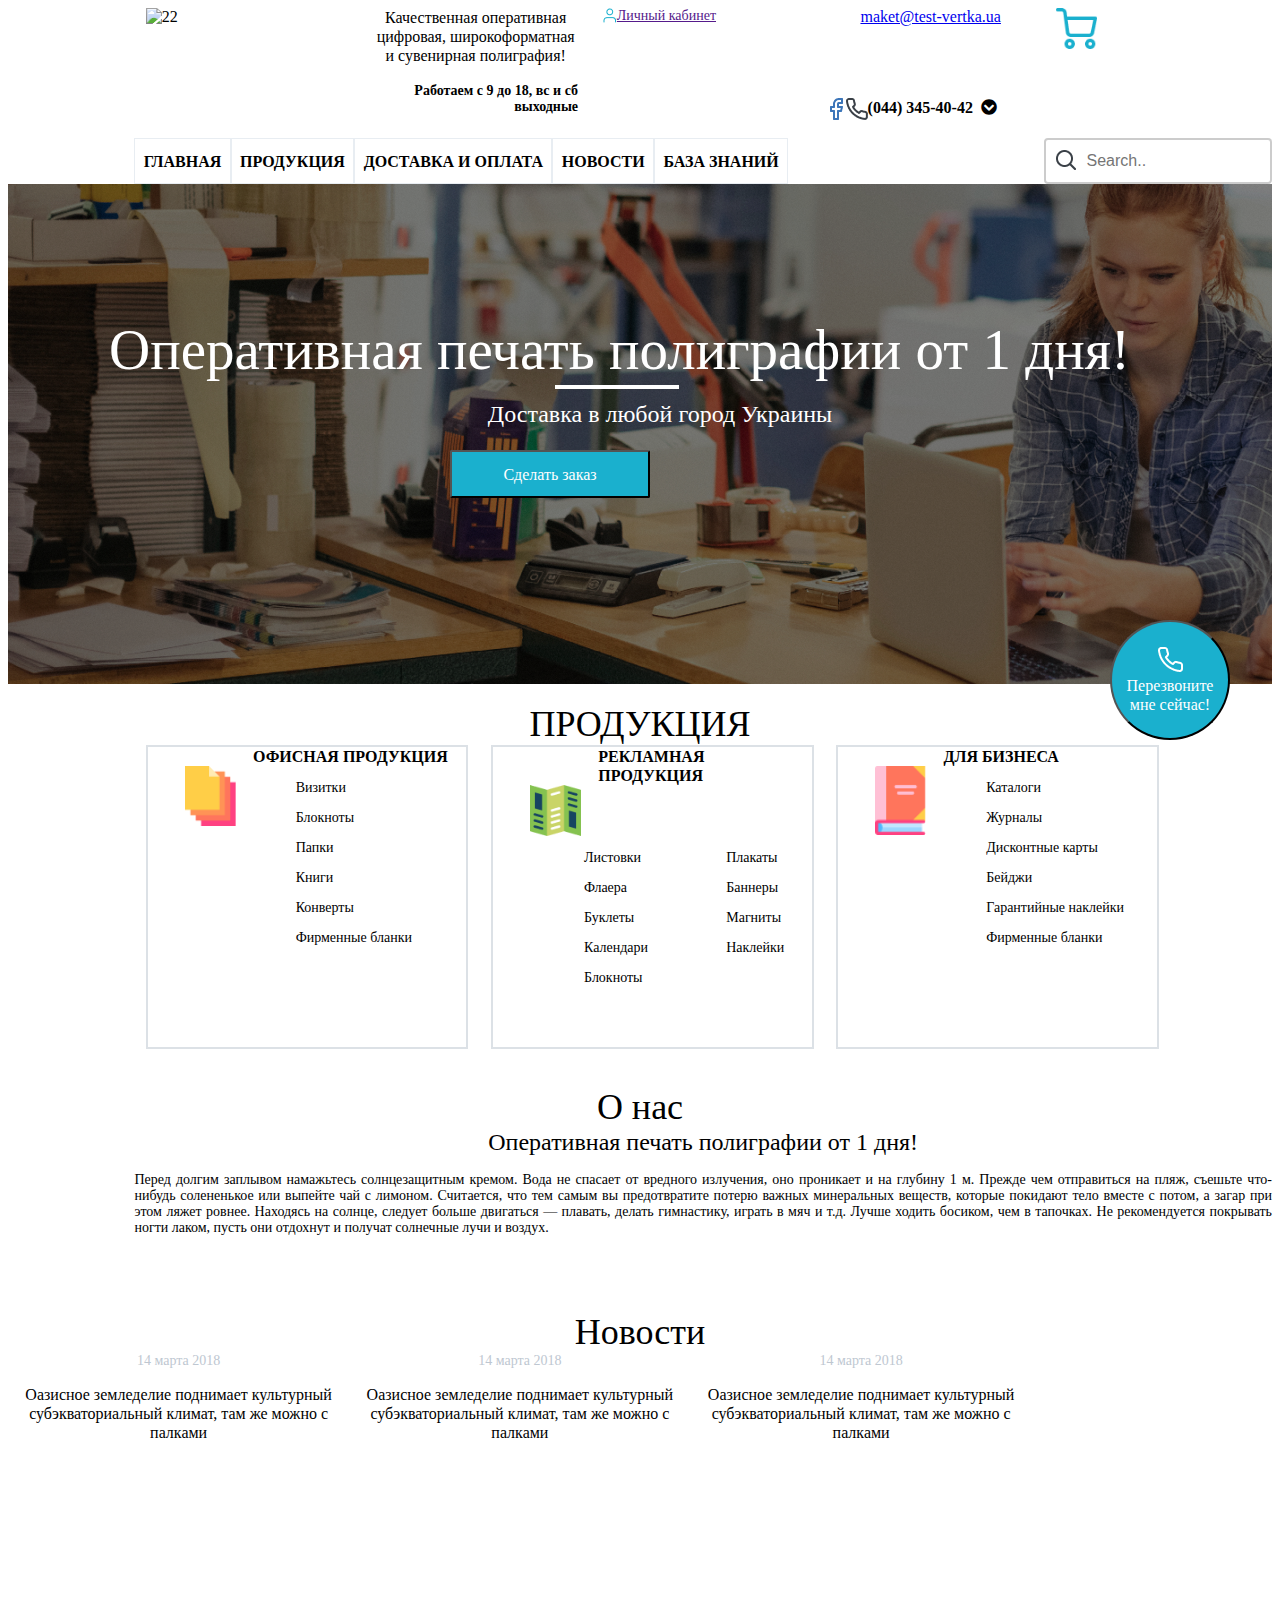
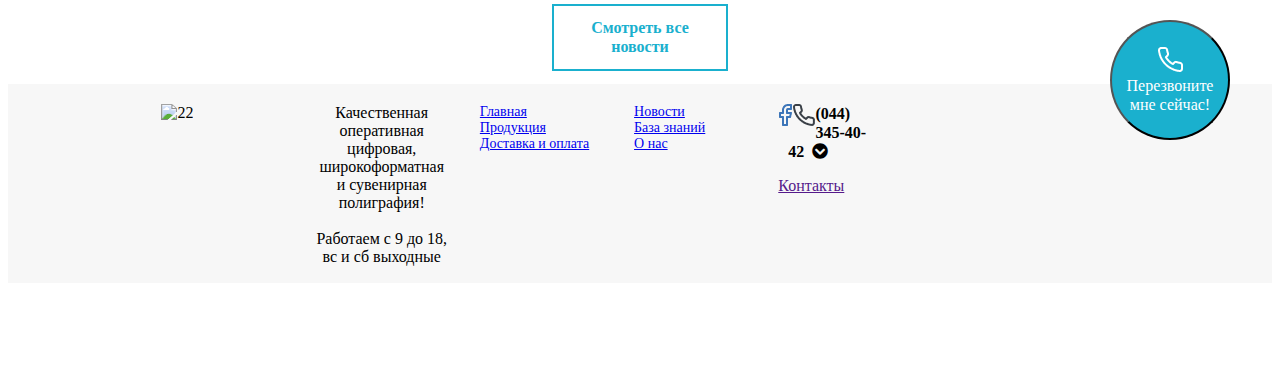
==== commit 14a00244: "make button, menu. changes" ====
--- a/myPage/index.html
+++ b/myPage/index.html
@@ -110,6 +110,7 @@
 					</div>
 					<div class="delivery">
 					<span id="H1">Оперативная печать полиграфии от 1 дня!</span>
+					<img id="H3" src="img/Line.png" alt="22">
 					<span id="H2">Доставка в любой город Украины</span>
 					<button class="orderbutton"><span id="orderbutt">Сделать заказ</span></button>
 					<button class="makecallbutton"><span id="makecallbutton"><img id="shape"
@@ -169,7 +170,7 @@
 			</div>
 			<div class="news" >
 			<span id="tonews" class="maintext">Новости</span>
-			<div class="row1p">
+			<div class="">
 					<div class="littlen">
 						<span class="mainnew">14 марта 2018</span>
 						
@@ -185,11 +186,11 @@
 							</div>
 							
 						
-					<div class="littlen">
+					<div class="littlenl">
 						<span class="mainnew">14 марта 2018</span>
 						
 						
-								<p><span class="textnew">Оазисное земледелие поднимает культурный субэкваториальный климат, там же можно с палками</span>
+								<p><span class="textnew">Оазисное земледелие поднимает культурный субэкваториальный климат, там же можно с палками</span></p>
 					</div>
 					
 				</div>
@@ -199,7 +200,9 @@
 		</div>
 					
 			 <footer>
-			<img  class="imgcallf" src="img/Перезвоните мне.png" alt="22">
+			 <button class="makecallbuttonf"><span id="makecallbuttonf"><img id="shape"
+					src="img/Shape.png" alt="22">Перезвоните мне сейчас!</span></button>
+			
 				<div class="row1p">
 				<div class="littlef">
 					<img class="print" src="img/logo.png" alt="22">
--- a/myPage/style.css
+++ b/myPage/style.css
@@ -78,6 +78,13 @@
 	padding-left:3%;
 	}
 	.littlen{
+	float:left;
+	width:25%;
+	height:25%;
+	margin-left:1%;
+margin-right:1%;
+	}
+	.littlenl{
 	float:left;
 	width:25%;
 	height:25%;
@@ -349,13 +356,28 @@
   width: 180px;
   visibility: hidden;
 }
-
+#makecallbuttonf{
+font-family: Clear Sans;
+font-size: 16px;
+line-height: 19px;
+text-align: center;
+color: #FFFFFF;	
+				}
+	.makecallbuttonf{
+	width:120px;
+height:120px;
+position: absolute;
+right: 50px;
+top: 1620px;
+bottom: 0%;
+background: #1AB0CE;
+border-radius: 50%;					
+				}
 	.makecallbutton{
 	width:120px;
 height:120px;
 position: absolute;
-left: 1024px;
-right: 100px;
+right: 50px;
 top: 620px;
 bottom: 0%;
 background: #1AB0CE;
@@ -416,8 +438,6 @@
 left: 40px;
 right: 0%;
 top: 400px;
-bottom: 0%;
-
 font-family: Clear Sans;
 font-size: 24px;
 line-height: 28px;
@@ -426,6 +446,15 @@
 color: #FFFFFF;
 
 
+}
+#H3{
+position: absolute;
+width: 120px;
+height: 0px;
+left: 555px;
+top: 385px;
+
+border: 2px solid #FFFFFF;	
 }
 }
 
@@ -548,11 +577,28 @@
 
 
 	}
+	#makecallbuttonf{
+font-family: Clear Sans;
+font-size: 16px;
+line-height: 19px;
+text-align: center;
+color: #FFFFFF;	
+				}
+	.makecallbuttonf{
+	width:120px;
+height:120px;
+position: absolute;
+right: 40px;
+top: 1465px;
+bottom: 0%;
+background: #1AB0CE;
+border-radius: 50%;					
+				}
 	.makecallbutton{
 	width:120px;
 height:120px;
 position: absolute;
-left: 640px;
+right: 40px;
 top: 620px;
 bottom: 0%;
 background: #1AB0CE;
@@ -581,6 +627,13 @@
   visibility: visible;
 }
 	.littlen{
+	float:left;
+	width:25%;
+	height:25%;
+	margin-left:1%;
+	margin-right:1%;
+	}
+	.littlenl{
 	float:left;
 	width:25%;
 	height:25%;
@@ -793,8 +846,6 @@
 left: 40px;
 right: 0%;
 top: 460px;
-bottom: 0%;
-
 font-family: Clear Sans;
 font-size: 24px;
 line-height: 28px;
@@ -803,6 +854,15 @@
 color: #FFFFFF;
 
 
+}
+#H3{
+position: absolute;
+width: 120px;
+height: 0px;
+left: 510px;
+top: 385px;
+
+border: 2px solid #FFFFFF;	
 }
 }	
 /*планшеты*/
@@ -842,11 +902,11 @@
 	}
 	.about{
 	width: 100%;	
-	height:196px;	
+	height:220px;	
 	}
 	.news{
 	width: 100%;
-	height:155px;	
+	height:230px;	
 	}
 	.orderbutton{
 		font-family: Clear Sans;
@@ -986,6 +1046,13 @@
 	margin-left:1%;
 margin-right:1%;
 	}
+	.littlenl{
+	float:left;
+	width:25%;
+	height:25%;
+	margin-left:1%;
+margin-right:1%;
+	}
 	.littlen:hover{
 	border: 2px solid #1AB0CE;
 		
@@ -1079,11 +1146,29 @@
 
 
 	}
+	.makecallbuttonf{
+	width:100px;
+height:100px;
+position: absolute;
+right: 10px;
+
+top: 1490px;
+bottom: 0%;
+background: #1AB0CE;
+border-radius: 50%;					
+				}
+#makecallbuttonf{
+font-family: Clear Sans;
+font-size: 16px;
+line-height: 19px;
+text-align: center;
+color: #FFFFFF;	
+				}
 	.makecallbutton{
-	width:120px;
-height:120px;
-position: absolute;
-left: 450px;
+	width:100px;
+height:100px;
+position: absolute;
+right: 10px;
 top: 620px;
 bottom: 0%;
 background: #1AB0CE;
@@ -1197,16 +1282,22 @@
 left: 40px;
 right: 0%;
 top: 460px;
-bottom: 0%;
-
 font-family: Clear Sans;
 font-size: 24px;
 line-height: 28px;
 text-align: center;
-
 color: #FFFFFF;
 
 
+}
+#H3{
+position: absolute;
+width: 120px;
+height: 0px;
+left: 350px;
+top: 450px;
+
+border: 2px solid #FFFFFF;	
 }
 .none{
 display:none;	
@@ -1244,11 +1335,11 @@
 	}
 	.about{
 	width: 100%;	
-	height:253px;	
+	height:350px;	
 	}
 	.news{
-	width: 100%;
-	height:280px;	
+	width:210px;
+	height:440px;	
 	}
 .littlep{
 	float:left;
@@ -1260,8 +1351,17 @@
 	padding-left:3%;
 	}
 	.littlen{
-	float:left;
-	width:31%;
+		width:200px;
+	float:left;
+	
+	height:25%;
+	margin-left:1%;
+margin-right:1%;
+	}
+	.littlenl{
+		width:200px;
+	float:right;
+	
 	height:25%;
 	margin-left:1%;
 margin-right:1%;
@@ -1448,18 +1548,23 @@
 left: 40px;
 right: 0%;
 top: 440px;
-bottom: 0%;
-
 font-family: Clear Sans;
 font-size: 24px;
 line-height: 28px;
 text-align: center;
-
 color: #FFFFFF;
 
 
 }
-
+#H3{
+position: absolute;
+width: 120px;
+height: 0px;
+left: 555px;
+top: 385px;
+
+border: 2px solid #FFFFFF;	
+}
 #phonef{
 	width:80%;
 	display:none;
@@ -1576,9 +1681,27 @@
 
 
 	}
+	.makecallbuttonf{
+	width:100px;
+height:100px;
+position: absolute;
+left: 370px;
+right: 100px;
+top: 1750px;
+bottom: 0%;
+background: #1AB0CE;
+border-radius: 50%;					
+				}
+#makecallbuttonf{
+font-family: Clear Sans;
+font-size: 16px;
+line-height: 19px;
+text-align: center;
+color: #FFFFFF;	
+				}
 	.makecallbutton{
-	width:120px;
-height:120px;
+	width:100px;
+height:100px;
 position: absolute;
 left: 295px;
 right: 100px;
